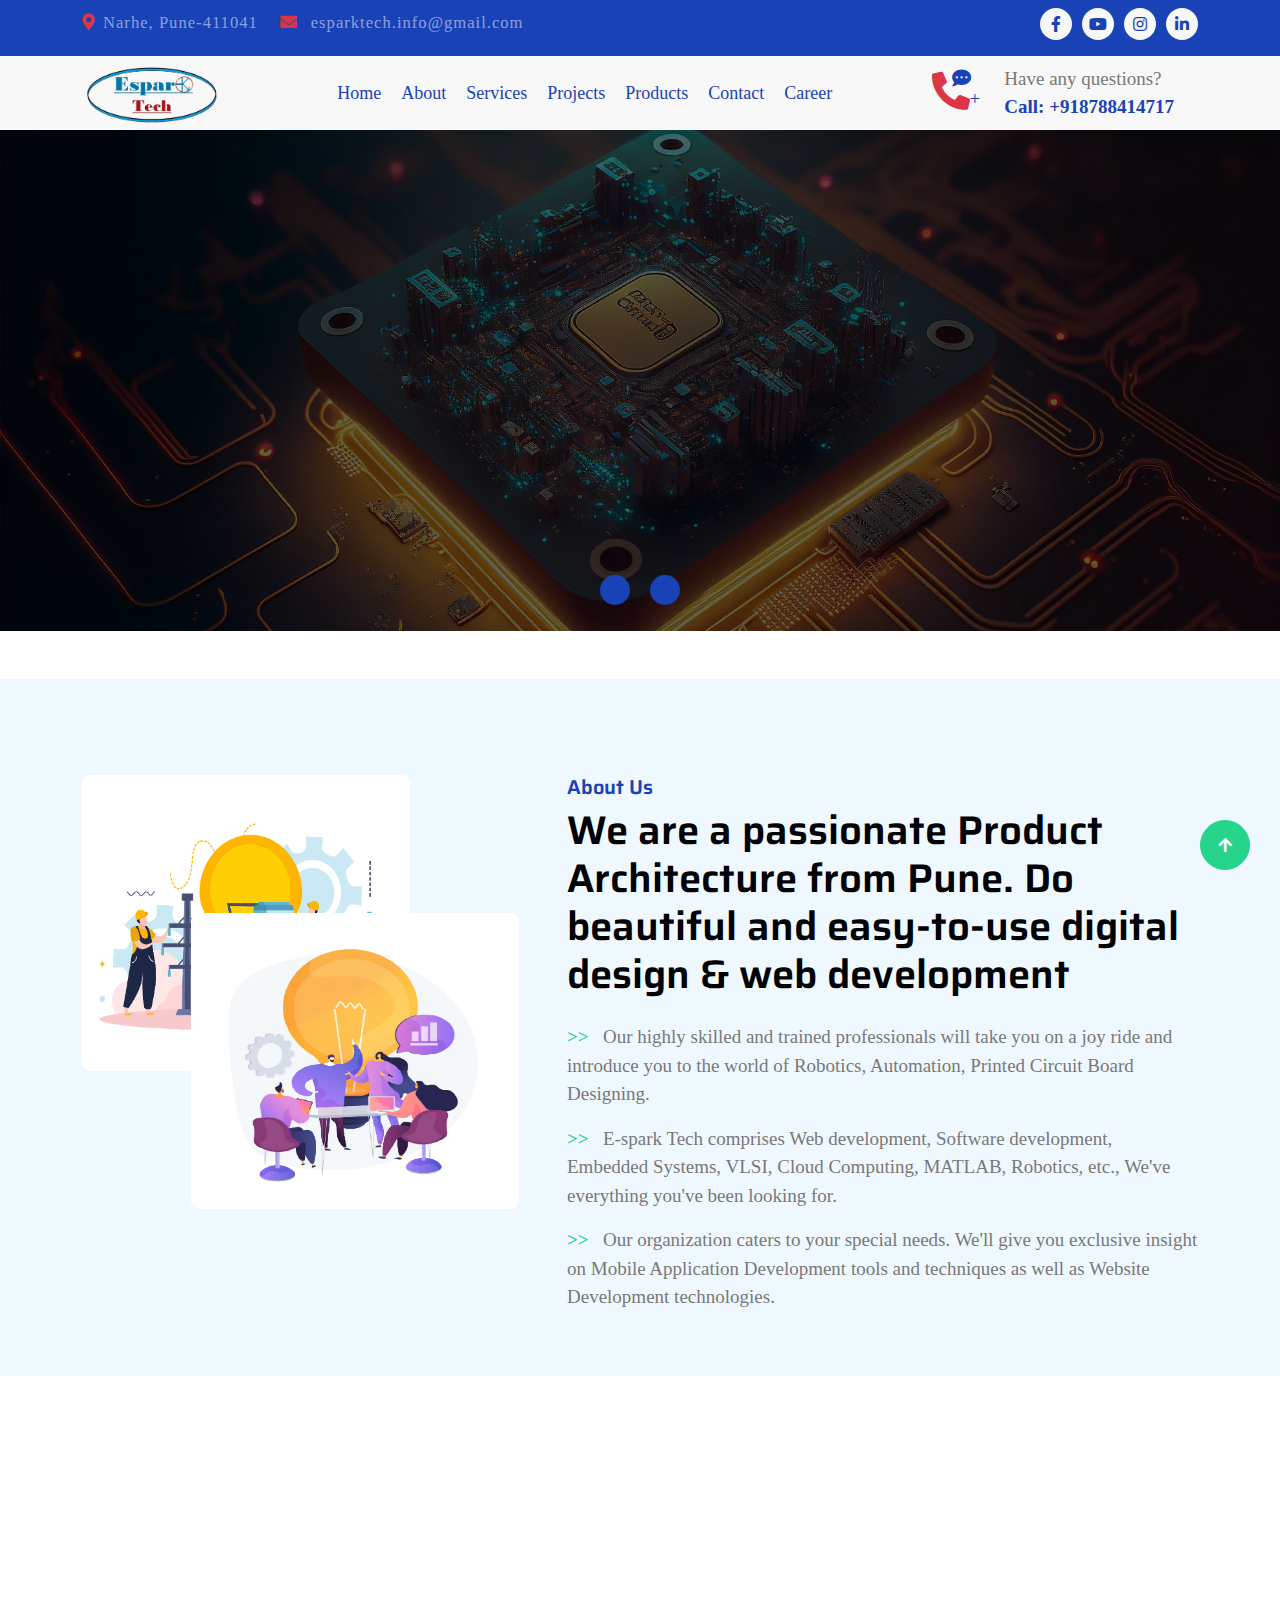
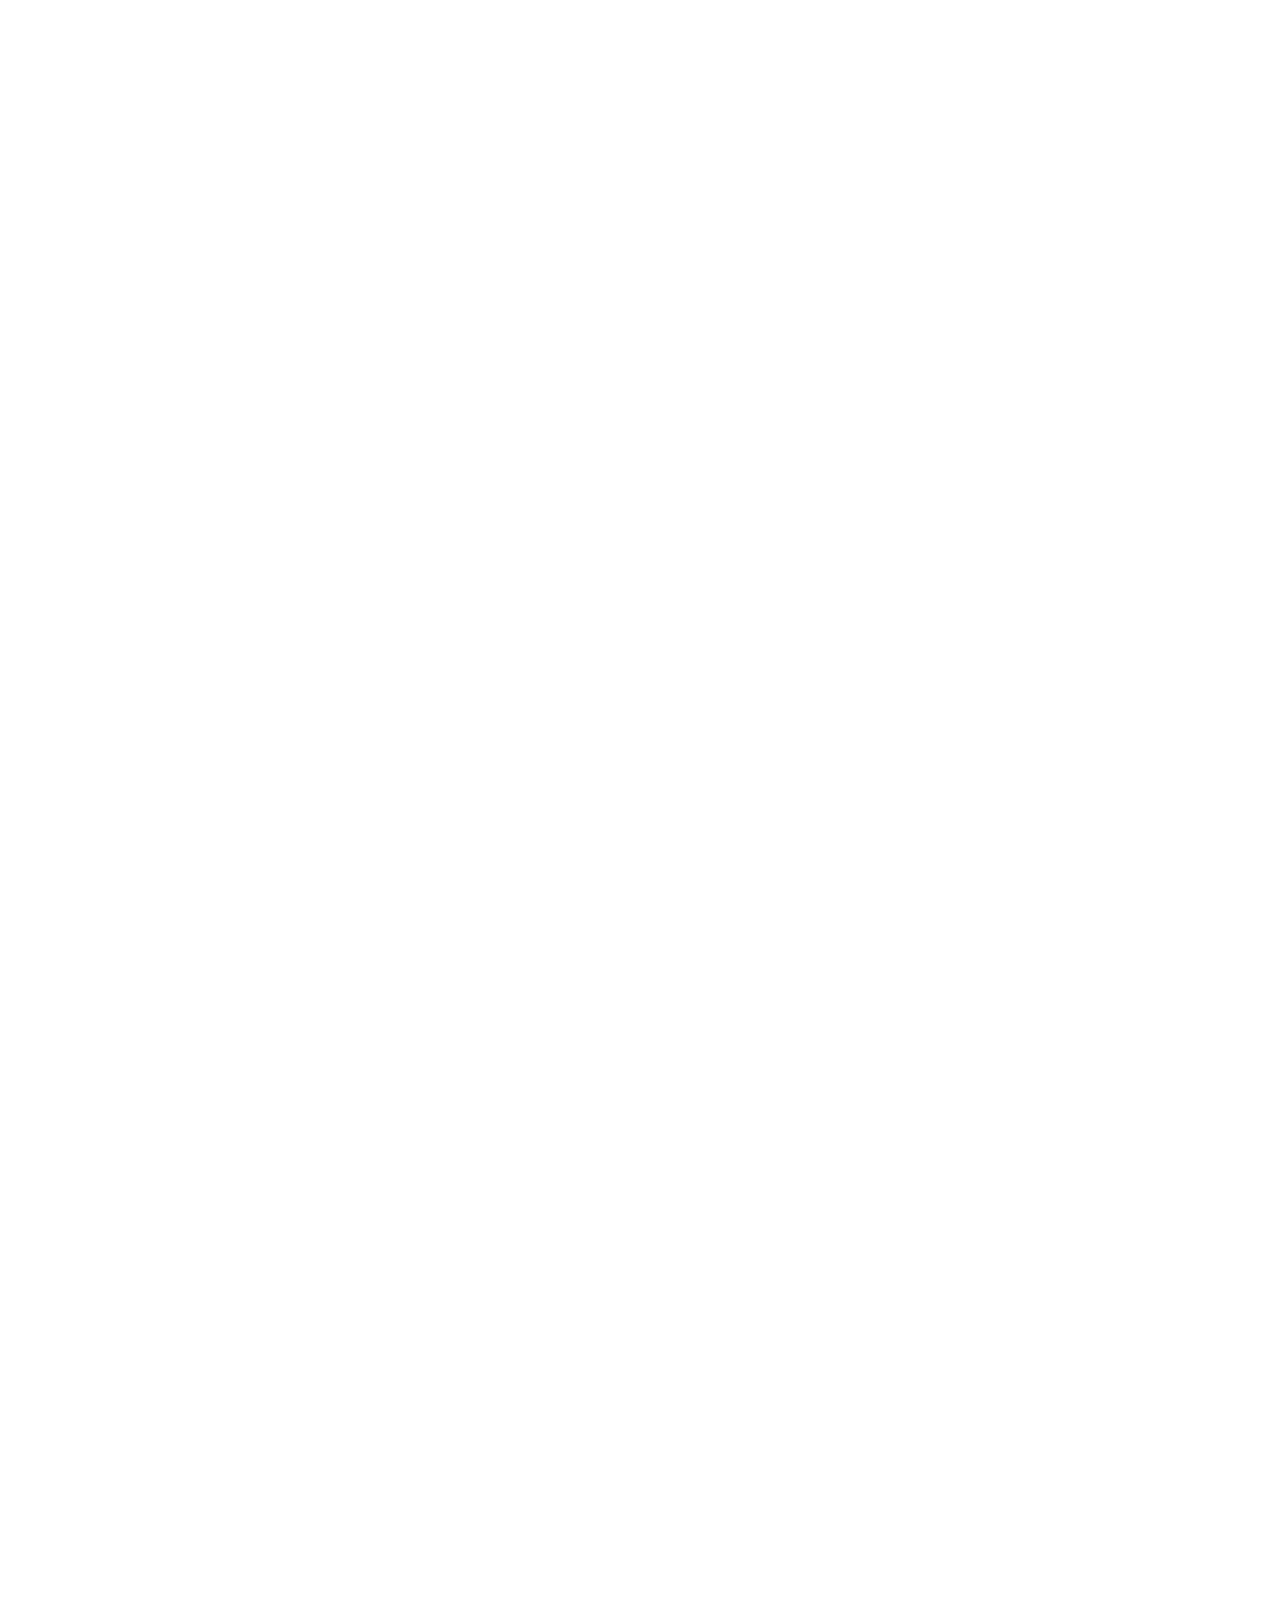
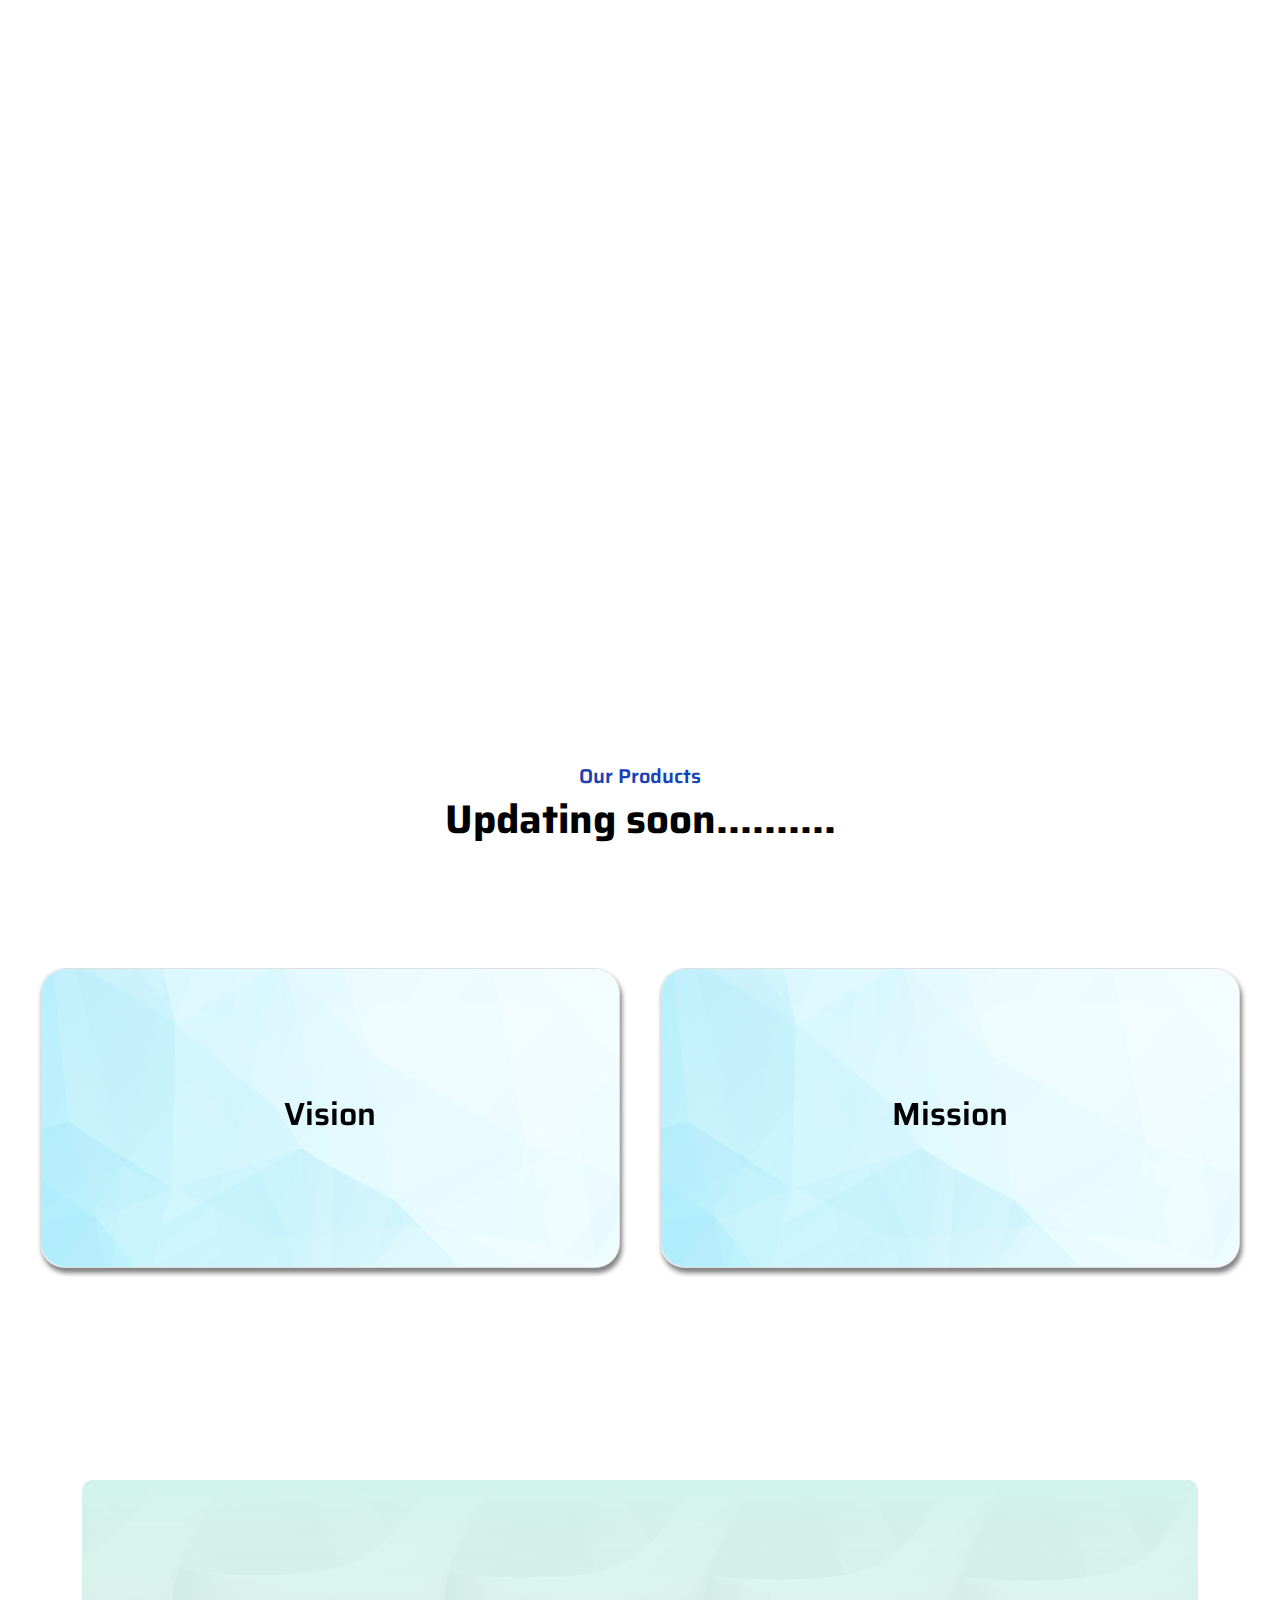
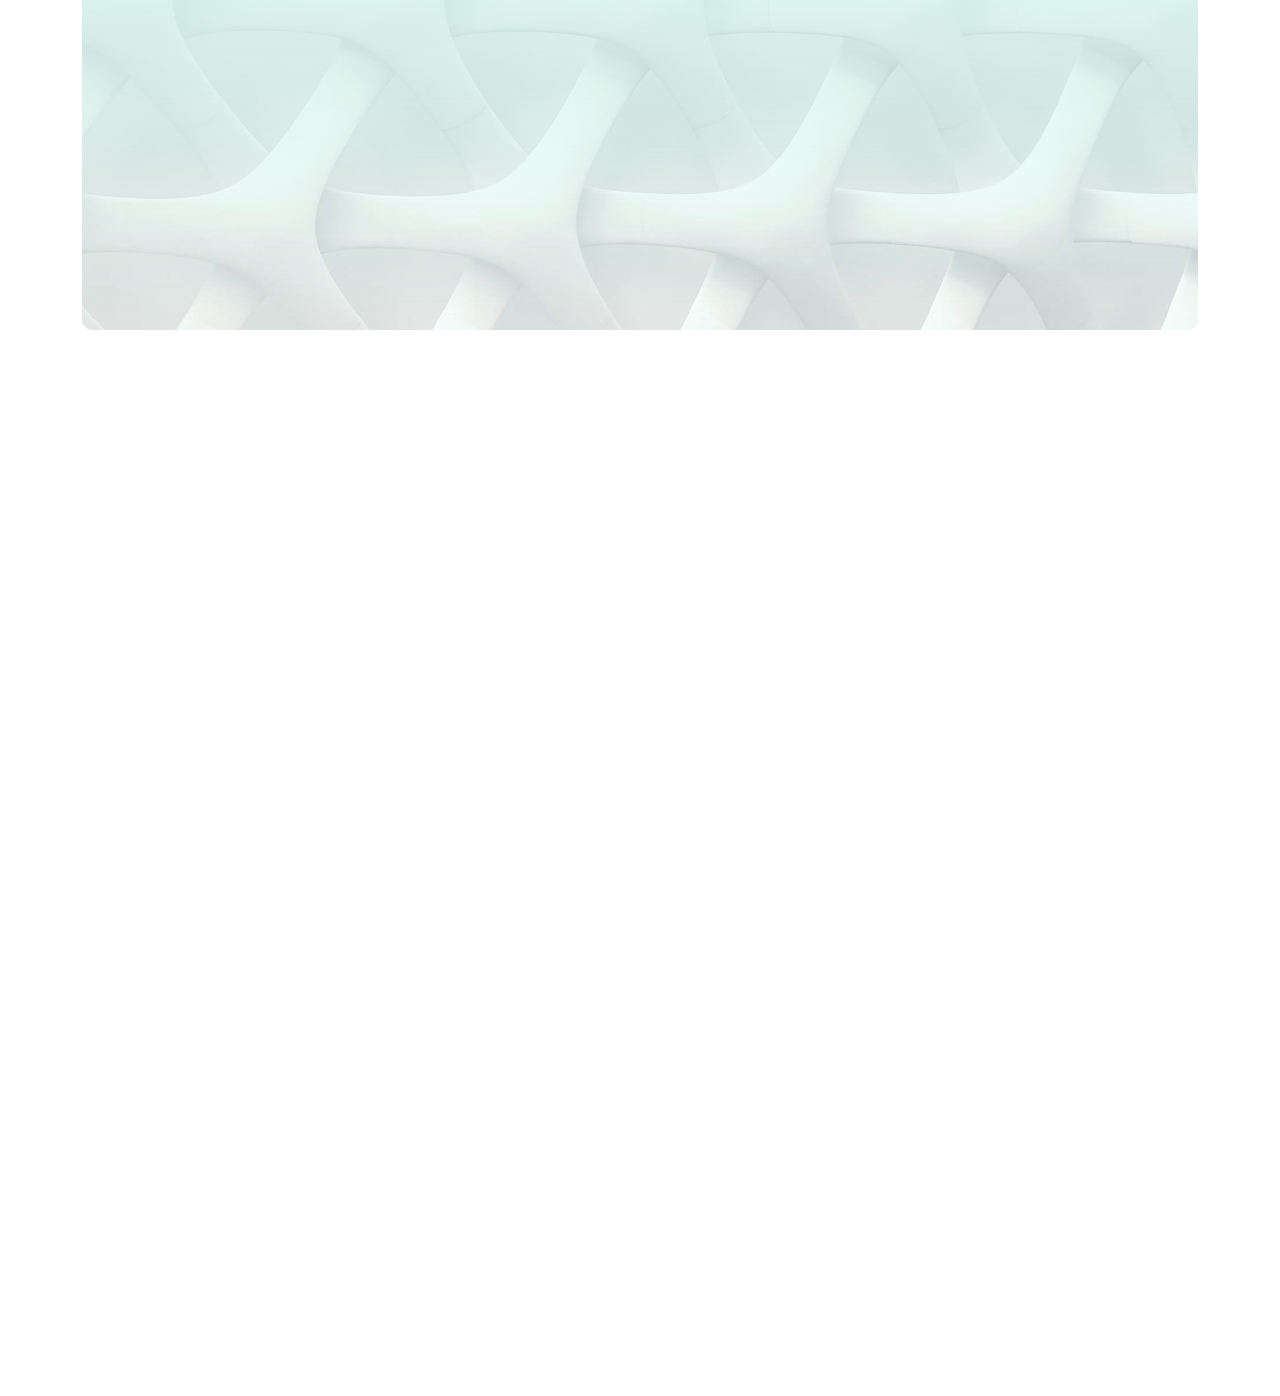
==== index.html @ 414ed702 "commit" ====
<!DOCTYPE html>
<html lang="en">
  <head>
    <meta charset="utf-8" />
    <title>EsparTech</title>
    <meta content="width=device-width, initial-scale=1.0" name="viewport" />
    <meta content="" name="keywords" />
    <meta content="" name="description" />

    <!-- favicon icon -->
    <link rel="icon" href="./img/logo_espar-tech.png" />
    <!-- Google Web Fonts -->
    <link rel="preconnect" href="https://fonts.googleapis.com" />
    <link rel="preconnect" href="https://fonts.gstatic.com" crossorigin />
    <link
      href="https://fonts.googleapis.com/css2?family=Inter:wght@400;500;600&family=Saira:wght@500;600;700&display=swap"
      rel="stylesheet"
    />

    <!-- Icon Font Stylesheet -->
    <link
      href="https://cdnjs.cloudflare.com/ajax/libs/font-awesome/5.10.0/css/all.min.css"
      rel="stylesheet"
    />
    <link
      href="https://cdn.jsdelivr.net/npm/bootstrap-icons@1.4.1/font/bootstrap-icons.css"
      rel="stylesheet"
    />

    <!-- Libraries Stylesheet -->
    <link href="lib/animate/animate.min.css" rel="stylesheet" />
    <link href="lib/owlcarousel/assets/owl.carousel.min.css" rel="stylesheet" />

    <!-- Customized Bootstrap Stylesheet -->
    <link href="css/bootstrap.min.css" rel="stylesheet" />

    <!-- Template Stylesheet -->
    <link href="css/style.css" rel="stylesheet" />
  </head>

  <body>
    <!-- Spinner Start -->
    <div
      id="spinner"
      class="show position-fixed translate-middle w-100 vh-100 top-50 start-50 d-flex align-items-center justify-content-center"
    >
      <div class="spinner-grow text-primary" role="status"></div>
    </div>
    <!-- Spinner End -->

    <!-- Topbar Start -->    

    <div class="container-fluid bg-primary py-2 d-none d-md-flex">
      <div class="container">
        <div class="d-flex justify-content-between topbar mb-2">
          <div class="top-info">
            <small class="me-3 text-white-50"
              ><a href="#"
                ><i class="fas fa-map-marker-alt me-2 text-danger"></i></a
              >Narhe, Pune-411041</small
            >
            <small class="me-3 text-white-50"
              ><a href="#"
                ><i class="fas fa-envelope me-2 text-danger"></i
              ></a>
              esparktech.info@gmail.com</small
            >
          </div>
          <!-- <div id="note" class="text-secondary d-none d-xl-flex"><small>Note : We help you to Grow your
                        Business</small></div> -->
          <div class="top-link">
            <a
              href=" https://www.facebook.com/esparktech"
              class="bg-light nav-fill btn btn-sm-square rounded-circle"
              ><i class="fab fa-facebook-f text-primary"></i
            ></a>
            <a
              href="https://www.youtube.com/@esparktech514"
              class="bg-light nav-fill btn btn-sm-square rounded-circle"
              ><i class="fab fa-youtube text-primary"></i
            ></a>
            <a
              href="https://www.instagram.com/espark_tech?igsh=eHBhc2lwZjRlMXEz"
              class="bg-light nav-fill btn btn-sm-square rounded-circle"
              ><i class="fab fa-instagram text-primary"></i
            ></a>
            <a
              href=""
              class="bg-light nav-fill btn btn-sm-square rounded-circle me-0"
              ><i class="fab fa-linkedin-in text-primary"></i
            ></a>
          </div>
        </div>
      </div>
    </div>
    <!-- Topbar End -->

<!-- Navbar start -->

    <div class="container-fluid 
    bg-light
    sticky-top p-0">
      <div class="container">
        <nav class="navbar navbar-dark navbar-expand-lg py-0">
          <a href="index.html" class="navbar-brand">
            <img src="./img/logo_espar_tech.png" />
          </a>
          <button
            type="button"
            class="navbar-toggler me-0 bg-info"
            data-bs-toggle="collapse"
            data-bs-target="#navbarCollapse"
          >
            <span class="navbar-toggler-icon"></span>
          </button>
          <div
            class="collapse navbar-collapse bg-transparent"
            id="navbarCollapse"
          >
            <div class="navbar-nav ms-auto mx-xl-auto p-0">
              <a
                href="#carouselId"
                class="nav-item nav-link  text-primary"
                >Home</a
              >
              <a href="#about" class="nav-item  nav-link text-primary">About</a>
              <a href="#services" class="nav-item nav-link text-primary">Services</a>
              <a href="#projects" class="nav-item nav-link text-primary">Projects</a>
              <a href="#product" class="nav-item nav-link text-primary">Products</a>
              <a href="#contact" class="nav-item nav-link text-primary">Contact</a>
              <a href="./career.html" class="nav-item nav-link text-primary">Career</a>
            </div>
          </div>
          <div class="d-none d-xl-flex flex-shirink-0">
            <div
              id="phone-tada"
              class="d-flex align-items-center justify-content-center me-4"
            >
              <a href="" class="position-relative animated tada infinite">
                <i class="fa fa-phone-alt text-danger fa-2x"></i>+
                <div class="position-absolute" style="top: -7px; left: 20px">
                  <span><i class="fa fa-comment-dots text-primary"></i></span>
                </div>
              </a>
            </div>
            <div class="d-flex flex-column pe-4">
              <span class="text-white-100 ">Have any questions?</span>
              <span class="text-primary fw-bold">Call: +918788414717</span>
            </div>
          </div>
        </nav>
      </div>
    </div>

    <!-- Navbar End -->


    <!-- Carousel Start -->
    <div class="container-fluid px-0 ">
      <div id="carouselId" class="carousel slide" data-bs-ride="carousel">
              <ol class="carousel-indicators">
                  <li data-bs-target="#carouselId" data-bs-slide-to="0" class="active" aria-current="true"
                      aria-label="First slide"></li>
                  <li data-bs-target="#carouselId" data-bs-slide-to="1" aria-label="Second slide"></li>
              </ol>
              <div class="carousel-inner" role="listbox">
                  <div class="carousel-item active">
                    
                      <img src="img/carosal1.jpg" class="img-fluid" alt="First slide">
                      <div class="carousel-caption">
                          <div class="container carousel-content">
                          </div>
                      </div>
                  </div>
                  <div class="carousel-item">
                      <img src="img/carosal2.jpg" class="img-fluid" alt="Second slide">
                      <div class="carousel-caption">
                          
                </div>
              </div>
            </div>
          </div>
          
        </div>
      </div>
      <!-- Carousel End -->

    

    <!-- About Start -->
    <div id="about" class="container-fluid py-5 my-5" >
      <div class="container pt-5">
        <div class="row g-5">
          <div
            class="col-lg-5 col-md-6 col-sm-12 wow fadeIn"
            data-wow-delay=".3s"
          >
            <div class="h-100 position-relative">
              <img
                src="img/about1.jpg"
                class="img-fluid w-75 rounded"
                alt=""
                style="margin-bottom: 25%"
              />
              <div class="position-absolute w-75" style="top: 25%; left: 25%">
                <img
                  src="img/about2.jpg"
                  class="img-fluid w-100 rounded"
                  alt=""
                />
              </div>
            </div>
          </div>
          <div
            class="col-lg-7 col-md-6 col-sm-12 wow fadeIn"
            data-wow-delay=".5s"
          >
            <h5 class="text-primary">About Us</h5>

            <h1 class="mb-4">
              We are a passionate Product Architecture from Pune. Do beautiful
              and easy-to-use digital design & web development
            </h1>

            <p>
              <span class="fw-bold text-secondary">>></span> &nbsp; Our highly
              skilled and trained professionals will take you on a joy ride and
              introduce you to the world of Robotics, Automation, Printed Circuit
              Board Designing.
            </p>

            <p>
              <span class="fw-bold text-secondary">>></span> &nbsp; E-spark Tech
              comprises Web development, Software development, Embedded Systems, VLSI,
              Cloud Computing, MATLAB, Robotics, etc., We've everything you've
              been looking for.
            </p>

            <p>
              <span class="fw-bold text-secondary">>></span> &nbsp; Our
              organization caters to your special needs. We'll give you
              exclusive insight on Mobile Application Development tools and
              techniques as well as Website Development technologies.
            </p>

            <!-- <p>
              <span class="fw-bold text-secondary">>></span> &nbsp; It is our
              objective to reach out to every potential candidate and teach them
              about a whole different world that is full of interest and
              enthusiasm.
            </p> -->
          </div>
        </div>
      </div>
    </div>
    <!-- About End -->

    <!-- Services Start -->
    <div class="container-fluid services py-5 mb-5" id="services">
      <div class="container">
        <div
          class="text-center mx-auto pb-5 wow fadeIn"
          data-wow-delay=".3s"
          style="max-width: 600px"
        >
          <h5 class="text-primary">Our Services</h5>
          <h1>Services Built Specifically For Your Business</h1>
        </div>
        <div class="row g-5 services-inner">
          <div class="col-md-6 col-lg-4 wow fadeIn" data-wow-delay=".3s">
            <div class="services-item bg-light">
              <div class="p-4 text-center services-content">
                <div class="services-content-icon">
                  <i class="fas fa-cogs fa-5x mb-4 text-primary"></i>
                  <h4 class="mb-3">Firmware Development</h4>
                  <p class="mb-4">
                    we specialize in the creation of efficient and dependable
                    firmware tailored for embedded hardware. Our expertise
                    encompasses the development of low-level drivers,
                    communication protocols, and real-time operating systems
                    (RTOS), ensuring optimal performance and reliability for
                    your embedded systems.
                  </p>
                  <a
                    href="https://api.whatsapp.com/send?phone=918788414717" target="_blank"
                    class="btn btn-secondary text-white px-5 py-3 rounded-pill"
                    >Know More</a
                  >
                </div>
              </div>
            </div>
          </div>
          <div class="col-md-6 col-lg-4 wow fadeIn" data-wow-delay=".5s">
            <div class="services-item bg-light">
              <div class="p-4 text-center services-content">
                <div class="services-content-icon">
                  <i class="fas fa-network-wired fa-5x mb-4 text-primary"></i>
                  <h4 class="mb-3">Sensor Integration</h4>
                  <p class="mb-4">
                    we specialize in the seamless integration of diverse sensors
                    and actuators into embedded systems. Our expertise enables
                    advanced functionalities, including precise data
                    acquisition, environmental monitoring, motion detection, and
                    efficient control mechanisms. Explore the possibilities of
                    enhanced embedded solutions with us.
                  </p>
                  <a
                    href="https://api.whatsapp.com/send?phone=918788414717" target="_blank"
                    class="btn btn-secondary text-white px-5 py-3 rounded-pill"
                    >Know More</a
                  >
                </div>
              </div>
            </div>
          </div>
          <div class="col-md-6 col-lg-4 wow fadeIn" data-wow-delay=".7s">
            <div class="services-item bg-light">
              <div class="p-4 text-center services-content">
                <div class="services-content-icon">
                  <i class="fas fa-microchip fa-5x mb-4 text-primary"></i>
                  <h4 class="mb-3">Hardware Design and PCB Layout</h4>
                  <p class="mb-4">
                    we offer comprehensive hardware design services that
                    encompass schematic capture and PCB layout. Our dedicated
                    team ensures optimal component placement, prioritizing
                    signal integrity and manufacturability. Trust us to bring
                    precision and efficiency to your hardware design needs.
                  </p>
                  <a
                    href="https://api.whatsapp.com/send?phone=918788414717" target="_blank"
                    class="btn btn-secondary text-white px-5 py-3 rounded-pill"
                    >Know More</a
                  >
                </div>
              </div>
            </div>
          </div>
          <div class="col-md-6 col-lg-4 wow fadeIn" data-wow-delay=".3s">
            <div class="services-item bg-light">
              <div class="p-4 text-center services-content">
                <div class="services-content-icon">
                  <i class="fas fa-code fa-5x mb-4 text-primary"></i>

                  <h4 class="mb-3">Software/Web Development</h4>
                  <p class="mb-4">
                    we specialize in crafting software applications and
                    interfaces designed to run seamlessly on embedded systems.
                    Our solutions empower user interaction, foster connectivity,
                    and streamline system management. Explore the possibilities
                    of enhanced functionality and user experience with our
                    tailored software development services.
                  </p>
                  <a
                    href="https://api.whatsapp.com/send?phone=918788414717" target="_blank"
                    class="btn btn-secondary text-white px-5 py-3 rounded-pill"
                    >Know More</a
                  >
                </div>
              </div>
            </div>
          </div>
          <div class="col-md-6 col-lg-4 wow fadeIn" data-wow-delay=".5s">
            <div class="services-item bg-light">
              <div class="p-4 text-center services-content">
                <div class="services-content-icon">
                  <i class="fas fa-sliders-h fa-5x mb-4 text-primary"></i>

                  <h4 class="mb-3">Microcontroller/Microprocessor Selection</h4>
                  <p class="mb-4">
                    we guide you in choosing the ideal microcontroller or
                    microprocessor for your embedded project. Our expertise
                    takes into account crucial factors such as performance and
                    power consumption, ensuring optimal hardware selection
                    tailored to your project's specific needs.
                  </p>
                  <a
                    href="https://api.whatsapp.com/send?phone=918788414717" target="_blank"
                    class="btn btn-secondary text-white px-5 py-3 rounded-pill"
                    >Know More</a
                  >
                </div>
              </div>
            </div>
          </div>
          <div class="col-md-6 col-lg-4 wow fadeIn" data-wow-delay=".7s">
            <div class="services-item bg-light">
              <div class="p-4 text-center services-content">
                <div class="services-content-icon">
                  <i class="fas fa-sitemap fa-5x mb-4 text-primary"></i>
                  <h4 class="mb-3">Embedded System Design</h4>
                  <p class="mb-4">
                    we specialize in crafting customized embedded systems to
                    meet your unique requirements, whether they're intended for
                    industrial automation, IoT devices, or various other
                    applications. Our dedicated team ensures precision in
                    designing solutions that align perfectly with your specific
                    needs.
                  </p>
                  <a
                    href="https://api.whatsapp.com/send?phone=918788414717" target="_blank"
                    class="btn btn-secondary text-white px-5 py-3 rounded-pill"
                    >Know More</a
                  >
                </div>
              </div>
            </div>
          </div>
        </div>
      </div>
    </div>
    <!-- Services End -->

    <!-- Project Start -->
    <div class="container-fluid project py-5 mb-5" id="projects">
      <div class="container">
        <div
          class="text-center mx-auto pb-5 wow fadeIn"
          data-wow-delay=".3s"
          style="max-width: 600px"
        >
          <h5 class="text-primary">Our Project</h5>
          <h1>Featured Projects</h1>
        </div>
        <div class="row g-5">
          <div class="col-md-6 col-lg-4 wow fadeIn" data-wow-delay=".3s">
            <div class="project-item">
              <div class="project-img">
                <img
                  src="img/Monitoring.jpg"
                  class="img-fluid w-100 rounded"
                  alt=""
                />
                <div class="project-content">
                  <a href="#" class="text-center">
                    <h4 class="text-secondary">Monitoring System</h4>
                    <p class="m-0 text-white">Efficient Monitoring Solutions</p>
                  </a>
                </div>
              </div>
            </div>
          </div>
          <div class="col-md-6 col-lg-4 wow fadeIn" data-wow-delay=".5s">
            <div class="project-item">
              <div class="project-img">
                <img
                  src="img/Industrial.jpg"
                  class="img-fluid w-100 rounded"
                  alt=""
                />
                <div class="project-content">
                  <a href="#" class="text-center">
                    <h4 class="text-secondary">Industrial</h4>
                    <p class="m-0 text-white">
                      Industrial IoT Monitoring Solution
                    </p>
                  </a>
                </div>
              </div>
            </div>
          </div>
          <div class="col-md-6 col-lg-4 wow fadeIn" data-wow-delay=".7s">
            <div class="project-item">
              <div class="project-img">
                <img
                  src="img/Automotive.jpg"
                  class="img-fluid w-100 rounded"
                  alt=""
                />
                <div class="project-content">
                  <a href="#" class="text-center">
                    <h4 class="text-secondary">Automotive</h4>
                    <p class="m-0 text-white">Advanced Automotive Solutions</p>
                  </a>
                </div>
              </div>
            </div>
          </div>
          <div class="col-md-6 col-lg-4 wow fadeIn" data-wow-delay=".3s">
            <div class="project-item">
              <div class="project-img">
                <img
                  src="img/Agri.jpg"
                  class="img-fluid w-100 rounded"
                  alt=""
                />
                <div class="project-content">
                  <a href="#" class="text-center">
                    <h4 class="text-secondary">Agriculture</h4>
                    <p class="m-0 text-white">
                      Agriculture with smart solution
                    </p>
                  </a>
                </div>
              </div>
            </div>
          </div>
          <div class="col-md-6 col-lg-4 wow fadeIn" data-wow-delay=".5s">
            <div class="project-item">
              <div class="project-img">
                <img
                  src="img/Integration.jpg"
                  class="img-fluid w-100 rounded"
                  alt=""
                />
                <div class="project-content">
                  <a href="#" class="text-center">
                    <h4 class="text-secondary">Integration</h4>
                    <p class="m-0 text-white">Unified Integration Solutions+</p>
                  </a>
                </div>
              </div>
            </div>
          </div>
        </div>
      </div>
    </div>
    <!-- Project End -->

    
   

    <!-- product page -->
    <div class="container-fluid product py-5 mb-5 text-center" id="product">
          <h5 class="text-primary ">Our Products</h5>
          <h1 class="fw-bolder"> Updating soon..........</h1>
        </div>
    <!-- product page -->


     
    <div class="container-1">
      <div class="card">
        <div class="card-inner">
          <div class="card-front">
            <h2>Vision</h2>
          </div>
          <div class="card-back">
            
            <p>Established in 2017, E-spark Tech came into the market with a
              singular and unified vision. Our main aim was to enrich young
              minds with the right knowledge and guide them in the right
              direction. E-Spak Tech is equally motivated towards serving
              clients with the finest aid in the industry.</p>
          </div>
        </div>
      </div>
      <div class="card">
        <div class="card-inner">
          <div class="card-front">
            <h2>Mission</h2>
          </div>
          <div class="card-back">
           
            <p>It is our sole mission to embark on the journey that comprises of
              the finest technological courses and spread them amongst our youth
              and serve our customers with top-notch service.</p>
          </div>
        </div>
      </div>
    </div>


    <!-- Contact Start -->
    <div class="container-fluid py-5 mb-5" id="contact">
      <div class="container">
        <div
          class="text-center mx-auto pb-5 wow fadeIn"
          data-wow-delay=".3s"
          style="max-width: 600px"
        >
          <h5 class="text-primary">Get In Touch</h5>
          <h1 class="mb-3">Contact for any query</h1>
        </div>
        <div class="contact-detail position-relative p-5">
          <div class="row g-5 mb-5 justify-content-center">
            <div class="col-xl-4 col-lg-6 wow fadeIn" data-wow-delay=".3s">
              <div class="d-flex bg-light p-3 rounded">
                <div
                  class="flex-shrink-0 btn-square bg-primary rounded-circle"
                  style="width: 64px; height: 64px"
                >
                  <i class="fas fa-map-marker-alt text-danger"></i>
                </div>
                <div class="ms-3">
                  <h4 class="text-secondary">Address</h4>
                  <a
                    href="https://goo.gl/maps/Zd4BCynmTb98ivUJ6"
                    target="_blank"
                    class="h6"
                    >4th floor, Espark Tech, B.K complex, opp. Navale Hospital
                    Road, Manaji Nagar, Narhe, Pune, Maharashtra 411041</a
                  >
                </div>
              </div>
            </div>
            <div class="col-xl-4 col-lg-6 wow fadeIn" data-wow-delay=".5s">
              <div class="d-flex bg-light p-3 rounded">
                <div
                  class="flex-shrink-0 btn-square bg-primary rounded-circle"
                  style="width: 64px; height: 64px"
                >
                  <i class="fa fa-phone text-danger"></i>
                </div>
                <div class="ms-3">
                  <h4 class="text-secondary">Call Us</h4>
                  <a class="h6" href="tel:+91 87884 14717" target="_blank"
                    >+918788414717</a
                  >
                </div>
              </div>
            </div>
            <div class="col-xl-4 col-lg-6 wow fadeIn" data-wow-delay=".7s">
              <div class="d-flex bg-light p-3 rounded">
                <div
                  class="flex-shrink-0 btn-square bg-primary rounded-circle"
                  style="width: 64px; height: 64px"
                >
                  <i class="fa fa-envelope text-danger"></i>
                </div>
                <div class="ms-3">
                  <h4 class="text-secondary">Email Us</h4>
                  <a class="h6" href="mailto:info@example.com" target="_blank"
                    >esparktech.info@gmail.com</a
                  >
                </div>
              </div>
            </div>
          </div>
          <div class="row g-5">
            <div class="col-lg-6 wow fadeIn" data-wow-delay=".3s">
              <div class="p-3 h-100 rounded contact-map">
               
                <iframe
                  class="rounded w-100 h-100"
                  src="https://www.google.com/maps/embed?pb=!1m18!1m12!1m3!1d3784.593324191376!2d73.82205047496134!3d18.45676488262447!2m3!1f0!2f0!3f0!3m2!1i1024!2i768!4f13.1!3m3!1m2!1s0x3bc2950b379b02c7%3A0xd8c94754b0e0e34b!2sEspark%20Tech!5e0!3m2!1sen!2sin!4v1708063054540!5m2!1sen!2sin"
                  width="600"
                  height="450"
                  style="border: 0"
                  allowfullscreen=""
                  loading="lazy"
                  referrerpolicy="no-referrer-when-downgrade"
                ></iframe>
              </div>
            </div>
            <div class="col-lg-6 wow fadeIn" data-wow-delay=".5s">
              <div class="p-4 rounded contact-form">
                <div class="mb-4">
                  <input
                    type="text"
                    class="form-control border-0 py-3"
                    placeholder="Your Name"
                  />
                </div>
                <div class="mb-4">
                  <input
                    type="email"
                    class="form-control border-0 py-3"
                    placeholder="Your Email"
                  />
                </div>
                <div class="mb-4">
                  <input
                    type="text"
                    class="form-control border-0 py-3"
                    placeholder="Project"
                  />
                </div>
                <div class="mb-4">
                  <textarea
                    class="w-100 form-control border-0 py-3"
                    rows="6"
                    cols="10"
                    placeholder="Message"
                  ></textarea>
                </div>
                <div class="text-start">
                  <button
                    class="btn bg-primary text-white py-3 px-5"
                    type="button"
                  >
                    Send Message
                  </button>
                </div>
              </div>
            </div>
          </div>
        </div>
      </div>
    </div>
    <!-- Contact End -->

    <!-- Footer Start -->
    <div class="container-fluid footer bg-dark wow fadeIn" data-wow-delay=".3s">
      <div class="container pt-5 pb-4">
        <div class="row g-5">
          <div class="col-lg-4 col-md-6">
            <a href="index.html">
              <img src="./img/logo_espar_tech.png" />
            </a>
            <p class="mt-4 text-light">
              E-spark Tech came into the market with a singular and unified
              vision. Our main aim was to enrich young minds with the right
              knowledge and guide them in the right direction. E-Spak Tech is
              equally motivated towards serving clients with the finest aid in
              the industry.
            </p>
            <div class="d-flex hightech-link">
              <a
                href="https://www.facebook.com/esparktech"
                class="btn-light nav-fill btn btn-square rounded-circle me-2"
                ><i class="fab fa-facebook-f text-primary"></i
              ></a>

              <a
                href="https://www.youtube.com/@esparktech514"
                class="btn-light nav-fill btn btn-square rounded-circle me-2"
                ><i class="fab fa-youtube text-primary"></i
              ></a>

              <a
                href="https://www.instagram.com/espark_tech?igsh=eHBhc2lwZjRlMXEz"
                class="btn-light nav-fill btn btn-square rounded-circle me-2"
                ><i class="fab fa-instagram text-primary"></i
              ></a>

              <a
                href=""
                class="btn-light nav-fill btn btn-square rounded-circle me-0"
                ><i class="fab fa-linkedin-in text-primary"></i
              ></a>
            </div>
          </div>
          <div class="col-lg-3 col-md-6">
            <a href="#" class="h3 text-info">Short Link</a>
            <div class="mt-4 d-flex flex-column short-link">
              <a href="#about" class="mb-2 text-white"
                ><i class="fas fa-angle-right text-danger me-2"></i>About
                us</a
              >
              <a href="#contact" class="mb-2 text-white"
                ><i class="fas fa-angle-right text-danger me-2"></i>Contact
                us</a
              >
              <a href="#services" class="mb-2 text-white"
                ><i class="fas fa-angle-right text-danger me-2"></i>Our
                Services</a
              >
              <a href="#projects" class="mb-2 text-white"
                ><i class="fas fa-angle-right text-danger me-2"></i>Our
                Projects</a
              >
              <a href="#product" class="mb-2 text-white"
                ><i class="fas fa-angle-right text-danger me-2"></i
                >Products</a
              >
              <a href="./career.html" class="mb-2 text-white"
            ><i class="fas fa-angle-right text-danger me-2"></i
            >Career</a>
            </div>
          </div>
          
          <div class="col-lg-4 col-md-6">
            <a href="#contact" class="h3 text-info">Contact Us</a>
            <div class="text-white mt-4 d-flex flex-column contact-link">
              <a href="#" class="pb-3 text-light border-bottom border-primary"
                ><i class="fas fa-map-marker-alt text-danger me-2"></i> 4th
                floor, Espark Tech, B.K complex, opp. Navale Hospital Road,
                Manaji Nagar, Narhe, Pune, Maharashtra 411041</a
              >
              <a href="#" class="py-3 text-light border-bottom border-primary"
                ><i class="fas fa-phone-alt text-danger me-2"></i
                >+918788414717</a
              >
              <a href="#" class="py-3 text-light border-bottom border-primary"
                ><i class="fas fa-envelope text-danger me-2"></i
                >esparktech.info@gmail.com</a
              >
            </div>
          </div>
        </div>
        <hr class="text-light mt-5 mb-4" />

        <div class="container">
          <div class="copyright">
            <div class="row">
              <div
                class="row footer-bottom d-flex justify-content-between align-items-center"
              >
                <p
                  class="col-lg-12 col-sm-12 footer-text m-0"
                  style="text-align: center"
                >
                  Copyright ©
                  <script>
                    document.write(new Date().getFullYear());
                  </script>
                  All rights reserved designed by
                  <a
                    href="https://technoartz.com/"
                    target="_blank"
                    class="text-warning"
                    >Technoartz IT Solution
                  </a>
                </p>
              </div>
            </div>
          </div>
        </div>
      </div>
    </div>
    <!-- Footer End -->

    <!-- Back to Top -->
    <a href="#" class="btn btn-secondary btn-square rounded-circle back-to-top"
      ><i class="fa fa-arrow-up text-white"></i
    ></a>

    <!-- JavaScript Libraries -->
    <script src="https://ajax.googleapis.com/ajax/libs/jquery/3.6.4/jquery.min.js"></script>
    <script src="https://cdn.jsdelivr.net/npm/bootstrap@5.0.0/dist/js/bootstrap.bundle.min.js"></script>
    <script src="lib/wow/wow.min.js"></script>
    <script src="lib/easing/easing.min.js"></script>
    <script src="lib/waypoints/waypoints.min.js"></script>
    <script src="lib/owlcarousel/owl.carousel.min.js"></script>

    <!-- Template Javascript -->
    <script src="js/main.js"></script>
  </body>
</html>
---- css/style.css ----
/*** Spinner Start ***/
body {
  font-family: "Times New Roman", Times, serif;
  font-size: 19px;
}

#spinner {
  opacity: 0;
  visibility: hidden;
  transition: opacity 0.8s ease-out, visibility 0s linear 0.5s;
  z-index: 99999;
}

#spinner.show {
  transition: opacity 0.8s ease-out, visibility 0s linear 0s;
  visibility: visible;
  opacity: 1;
}
/*** Spinner End ***/

/*** Button Start ***/
.btn {
  font-weight: 600;
  transition: 0.5s;
}

.btn-square {
  width: 38px;
  height: 38px;
}

.btn-sm-square {
  width: 32px;
  height: 32px;
}

.btn-md-square {
  width: 46px;
  height: 46px;
}

.btn-lg-square {
  width: 58px;
  height: 58px;
}

.btn-square,
.btn-sm-square,
.btn-md-square,
.btn-lg-square {
  padding: 0;
  display: flex;
  align-items: center;
  justify-content: center;
  font-weight: normal;
}

.back-to-top {
  position: fixed;
  width: 50px;
  height: 50px;
  right: 30px;
  bottom: 30px;
  z-index: 99;
}

/*** Button End ***/

/*** Topbar Start ***/

.topbar .top-info {
  letter-spacing: 1px;
}

.topbar .top-link {
  display: flex;
  align-items: center;
  justify-content: center;
}

.topbar .top-link a {
  margin-right: 10px;
}

#note {
  width: 500px;
  overflow: hidden;
}

#note small {
  position: relative;
  display: inline-block;
  animation: mymove 5s infinite;
  animation-timing-function: all;
}

@keyframes mymove {
  from {
    left: -100%;
  }
  to {
    left: 100%;
  }
}

/*** Topbar End ***/

/*** Navbar Start ***/

.navbar .navbar-nav {
  padding: 15px 0;
}
.navbar img {
  height: 64px;
}

.footer img {
  height: 68px;
}

.navbar .navbar-nav .nav-link {
  padding: 10px;
  color: var(--bs-white);
  font-size: 18px;
  outline: none;
}

.navbar .navbar-nav .nav-link:hover,
.navbar .navbar-nav .nav-link.active {
  color: var(--bs-primary) !important;
}

.navbar .dropdown-toggle::after {
  border: none;
  content: "\f107";
  font-family: "font awesome 5 free";
  font-weight: 900;
  vertical-align: middle;
  margin-left: 8px;
}

@media (min-width: 992px) {
  .navbar .nav-item .dropdown-menu {
    display: block;
    visibility: hidden;
    top: 100%;
    transform: rotateX(-75deg);
    transform-origin: 0% 0%;
    transition: 0.5s;
    opacity: 0;
  }
}

.navbar .nav-item:hover .dropdown-menu {
  transform: rotateX(0deg);
  visibility: visible;
  transition: 0.5s;
  opacity: 1;

}

/*** Navbar End ***/
/* about section */
#about{
  background-color: aliceblue;
  
}



/* about section  */


/*** Carousel Start ***/

.carousel-item {
  position: relative;
}

.carousel-item::after {
  content: "";
  width: 100%;
  height: 100%;
  position: absolute;
  top: 0;
  left: 0;
  background: rgba(0, 0, 0, 0.6);
}

.carousel-caption {
  height: 100%;
  display: flex;
  align-items: center;
  justify-content: center;
  z-index: 1;
}

.carousel-item p {
  max-width: 700px;
  margin: 0 auto 35px auto;
}

.carousel-control-prev {
  width: 90px;
  height: 60px;
  position: absolute;
  top: 50%;
  left: 0;
  background: var(--bs-primary);
  border-radius: 0 50px 50px 0;
  opacity: 1;
}

.carousel-control-prev:hover {
  background: var(--bs-secondary);
  transition: 0.8s;
}

.carousel-control-next {
  width: 90px;
  height: 60px;
  position: absolute;
  top: 50%;
  right: 0;
  background: var(--bs-primary);
  border-radius: 50px 0 0 50px;
  opacity: 1;
}

.carousel-control-next:hover {
  background: var(--bs-secondary);
  transition: 0.8s;
}

.carousel-caption .carousel-content a button.carousel-content-btn1 {
  background: var(--bs-secondary);
  color: var(--bs-dark);
  opacity: 1;
  border: 0;
  border-radius: 20px;
}

.carousel-caption .carousel-content a button.carousel-content-btn1:hover {
  background: var(--bs-primary);
  color: #ffffff;
  border: 0;
  opacity: 1;
  transition: 1s;
  border-radius: 20px;
}

.carousel-caption .carousel-content a button.carousel-content-btn2 {
  background: var(--bs-primary);
  color: var(--bs-white);
  opacity: 1;
  border: 0;
  border-radius: 20px;
}

.carousel-caption .carousel-content a button.carousel-content-btn2:hover {
  background: var(--bs-secondary);
  color: var(--bs-dark);
  border: 0;
  opacity: 1;
  transition: 1s;
  border-radius: 20px;
}

#carouselId .carousel-indicators li {
  width: 30px;
  height: 10px;
  background: var(--bs-primary);
  margin: 10px;
  border-radius: 30px;
  opacity: 1;
}

#carouselId .carousel-indicators li:hover {
  background: var(--bs-secondary);
  opacity: 1;
}

@media (max-width: 992px) {
  .carousel-item {
    min-height: 500px;
  }

  .carousel-item img {
    min-height: 500px;
    object-fit: cover;
  }

  .carousel-item h1 {
    font-size: 40px !important;
  }

  .carousel-item p {
    font-size: 16px !important;
  }
}

@media (max-width: 768px) {
  .carousel-item {
    min-height: 400px;
  }

  .carousel-item img {
    min-height: 400px;
    object-fit: cover;
  }

  .carousel-item h1 {
    font-size: 28px !important;
  }

  .carousel-item p {
    font-size: 14px !important;
  }
}

.page-header {
  background: linear-gradient(rgba(0, 0, 0, 0.6), rgba(0, 0, 0, 0.6)),
    url(../img/carousel-1.jpg) center center no-repeat;
  background-size: cover;
}

.page-header .breadcrumb-item + .breadcrumb-item::before {
  color: var(--bs-white);
}

.page-header .breadcrumb-item,
.page-header .breadcrumb-item a {
  font-size: 18px;
  color: var(--bs-white);
}

/*** Carousel End ***/

@media (max-width: 768px) {
  .clients img {
    max-width: 40%;
  }
}

/*** Services Start ***/

.services .services-item {
  box-shadow: 0 0 60px rgba(0, 0, 0, 0.2);
  width: 100%;
  height: 100%;
  border-radius: 10px;
  padding: 10px 0;
  position: relative;
}

.services-content::after {
  position: absolute;
  content: "";
  width: 100%;
  height: 0;
  top: 0;
  left: 0;
  border-radius: 10px 10px 0 0;
  background: rgba(3, 43, 243, 0.8);
  transition: 0.5s;
}

.services-content::after {
  top: 0;
  bottom: auto;
  border-radius: 10px 10px 10px 10px;
}

.services-item:hover .services-content::after {
  height: 100%;
  opacity: 1;
  transition: 0.5s;
}

.services-item:hover .services-content-icon {
  position: relative;
  z-index: 2;
}

.services-item .services-content-icon i,
.services-item .services-content-icon p {
  transition: 0.5s;
}

.services-item:hover .services-content-icon i {


    color: var(--bs-secondary) !important;

  color: var(--bs-danger) !important;


  color: var(--bs-danger) !important;



    color: var(--bs-secondary) !important;

  color: var(--bs-danger) !important;

    color: var(--bs-secondary) !important;
  color: var(--bs-danger) !important;
  color: var(--bs-danger) !important;
}

.services-item:hover .services-content-icon p {
  color: var(--bs-white);
}

/*** Services End ***/

/*** Project Start ***/

.project-img {
  position: relative;
  padding: 7px;
}

.project-img::before {
  content: "";
  position: absolute;
  width: 150px;
  height: 150px;
  top: 0;
  left: 0;
  background: var(--bs-secondary);
  border-radius: 10px;
  opacity: 1;
  z-index: -1;
  transition: 0.5s;
}

.project-img::after {
  content: "";
  width: 150px;
  height: 150px;
  position: absolute;
  right: 0;
  bottom: 0;
  background: var(--bs-primary);
  border-radius: 10px;
  opacity: 1;
  z-index: -1;
  transition: 0.5s;
}

.project-content {
  position: absolute;
  width: 100%;
  height: 100%;
  top: 0;
  left: 0;
  display: flex;
  align-items: center;
  justify-content: center;
  opacity: 1;
}

.project-content a {
  display: inline-block;
  padding: 20px 25px;
  background: var(--bs-primary);
  border-radius: 10px;
}

.project-item:hover .project-content {
  /* opacity: 0; */
  transition: 0.5s;
  /* text-shadow: 2px 3px 5px yellow; */
  text-shadow: 0px 4px 4px black;
}

.project-item:hover .project-img::before,
.project-item:hover .project-img::after {
  opacity: 0;
}

/*** Project End ***/

/* Vision Mission Start */

.container-1 {
  display: flex;
  justify-content: center;
  align-items: center;
}

.card {
  width: 580px;
  height: 300px;
  perspective: 1000px;
  margin: 20px;
  border-radius: 25px;
  box-shadow: 2px 5px 5px gray;
}

.card-inner {
  width: 100%;
  height: 100%;
  transition: transform 2s;
  transform-style: preserve-3d;
  color: rgb(20, 19, 19);
}

.card:hover .card-inner {
  transform: rotateY(180deg);
}

.card-front,
.card-back {
  width: 100%;
  height: 100%;
  position: absolute;
  backface-visibility: hidden;
  display: flex;
  justify-content: center;
  align-items: center;
  padding: 20px;
  box-sizing: border-box;
  border-radius: 25px;
}

.card-front {
  background-color: #3498db;
  background-image: url(../img/back\ vision.jpg);
}

.card-back {
  background-color: #2ecc71;
  transform: rotateY(180deg);
  background-image: url(../img/vision\ back.jpg);
}

@media (max-width: 768px) {
  .container-1 {
    flex-direction: column;
    align-items: center;
  }
  .card {
    margin-bottom: 20px;
    width: 400px;
  }
}

/* vision mission block end */

/*** Contact Start ***/
.contact-detail::before {
  position: absolute;
  content: "";
  height: 50%;
  width: 100%;
  top: 0;
  left: 0;
  background: linear-gradient(rgb(210, 243, 235, 1), rgba(230, 250, 245, 0.3)),
    url(../img/background.jpg) center center no-repeat;
  background-size: cover;
  border-radius: 10px;
  z-index: -1;
}

.contact-map {
  background: #a7c0ca;
}

.contact-form {
  background: #a7c0ca;
}

/*** Contact End ***/




 





.b1{
  background-image: url(../img/career\ background.jpg);
}


/* .b1{
  background-image: url(../img/career\ background.jpg);
} */


/* .b1{
  background-image: url(../img/career\ background.jpg);
} */










/* career part */
/* .grid {
  display: grid;
  grid-template-columns: repeat(auto-fill, minmax(400px, 1fr));
  grid-gap: 20px;
  align-items: stretch;
  margin-bottom: 30px;
} */

.b1{
  background-image: url(../img/career\ background.jpg);
  background-size: cover;
}

.grid > article {
  border: 1px solid #ccc;


  box-shadow: 2px 2px 10px 0px rgba(0, 0, 0, 0.3);

  box-shadow: 2px 2px 6px 0px rgba(0, 0, 0, 0.3);



  box-shadow: 2px 2px 10px 0px rgba(0, 0, 0, 0.3);


  box-shadow: 2px 2px 10px 0px rgba(0, 0, 0, 0.3);

  box-shadow: 2px 2px 6px 0px rgba(0, 0, 0, 0.3);

  box-shadow: 2px 2px 10px 0px rgba(0, 0, 0, 0.3);
  box-shadow: 2px 2px 10px 0px rgba(0, 0, 0, 0.3);
  box-shadow: 2px 2px 6px 0px rgba(0, 0, 0, 0.3);

}

.grid > article img {
  max-width: 50%;
  min-height: auto;
  margin-left: 25%;
  margin-top: 30px;
 
}

.grid .text {
  padding: 20px;
}

@media screen  and  (max-width:768px){
  .container{
    min-width: 75%;
  }
  
}

.brochure {
  display: block;
  background-color: #007bff;
  color: #fff;
  text-decoration: none;
  padding: 10px;
  border-radius: 5px;
  text-align: center;
  margin-bottom: 20px;
  cursor: pointer;
}

.brochure:hover {
  background-color: #0056b3;
}

#enquiryForm {
  background-color: #f8f9fa;
  padding: 20px;
  border-radius: 5px;
  box-shadow: 0 0 10px rgba(0, 0, 0, 0.1);
  display: none;
  width: 40%;
}

@media screen and (max-width:768px){
  #enquiryForm{
    width:60%;
  }
}

#enquiryForm h2 {
  color: #333;
  text-align: center;
}

#myForm {
  margin-top: 20px;
}

#myForm label {
  display: block;
  margin-bottom: 5px;
}

#myForm input {
  width: 100%;
  padding: 8px;
  margin-bottom: 10px;
}

#myForm button {
  background-color: #007bff;
  color: #fff;
  padding: 10px 15px;
  border: none;
  border-radius: 5px;
  cursor: pointer;
}

#myForm button:hover {
  background-color: #0056b3;
}
/* career part */




 



.brochure {
  display: block;
  background-color: #007bff;
  color: #fff;
  text-decoration: none;
  padding: 10px;
  border-radius: 5px;
  text-align: center;
  margin-bottom: 20px;
  cursor: pointer;
}

.brochure:hover {
  background-color: #0056b3;
}

#enquiryForm {
  background-color: #f8f9fa;
  padding: 20px;
  border-radius: 5px;
  box-shadow: 0 0 10px rgba(0, 0, 0, 0.1);
  display: none;
}

#enquiryForm h2 {
  color: #333;
  text-align: center;
}

#myForm {
  margin-top: 20px;
}

#myForm label {
  display: block;
  margin-bottom: 5px;
}

#myForm input {
  width: 100%;
  padding: 8px;
  margin-bottom: 10px;
}

#myForm button {
  background-color: #007bff;
  color: #fff;
  padding: 10px 15px;
  border: none;
  border-radius: 5px;
  cursor: pointer;
}

#myForm button:hover {
  background-color: #0056b3;
}
/* career part */



    /* min-width: 75%;

  }
  
} */

.brochure {
  display: block;
  background-color: #007bff;
  color: #fff;
  text-decoration: none;
  padding: 10px;
  border-radius: 5px;
  text-align: center;
  margin-bottom: 20px;
  cursor: pointer;
}

.brochure:hover {
  background-color: #0056b3;
}

#enquiryForm {
  background-color: #f8f9fa;
  padding: 20px;
  border-radius: 5px;
  box-shadow: 0 0 10px rgba(0, 0, 0, 0.1);
  display: none;
}

#enquiryForm h2 {
  color: #333;
  text-align: center;
}

#myForm {
  margin-top: 20px;
}

#myForm label {
  display: block;
  margin-bottom: 5px;
}

#myForm input {
  width: 100%;
  padding: 8px;
  margin-bottom: 10px;
}

#myForm button {
  background-color: #007bff;
  color: #fff;
  padding: 10px 15px;
  border: none;
  border-radius: 5px;
  cursor: pointer;
}

#myForm button:hover {
  background-color: #0056b3;
}
/* career part */





.footer .short-link a,
.footer .help-link a,
.footer .contact-link a {
  transition: 0.5s;
}

.footer .short-link a:hover,
.footer .help-link a:hover,
.footer .contact-link a:hover {
  letter-spacing: 1px;
}

.footer .hightech-link a:hover {
  background: var(--bs-secondary);
  border: 0;
}

/*** Footer End ***/


.card2{
  margin: 10px auto;
  box-shadow: 0px 2px 10px 0 rgba(0,0,0,0.2);
  border-radius: 6px;
  height: 100%;
  width: 80%;
  transition: 0.3s;
  align-items: center;
}
.card2:hover {
box-shadow: 1px 10px 16px 0 rgba(0,0,0,0.5);
}
.card-title{
  text-align: center;
  color: #666666;
  font-weight: bold;
}
.card-text{
      font-weight: 500;
color: #66686b;
}
.card-image{
  text-align: center;
  margin: 5vh 0;
}
.card-text{
  text-align: center;
}

.title-heading{
  font-size: 3em;
  text-align: center;
  margin-bottom: 1px;
  font-weight: bold;

}

.ITCard{
  box-shadow: 0 0 10px rgba(0, 0, 0, 0.1);
}

.ITCard:hover {
  box-shadow: 1px 10px 20px 0 rgba(0,0,0,0.5);
  }

.ETCCard{
  box-shadow: 0 0 10px rgba(0, 0, 0, 0.1);
}

.ETCCard:hover {
  box-shadow: 1px 10px 20px 0 rgba(0,0,0,0.5);
  }
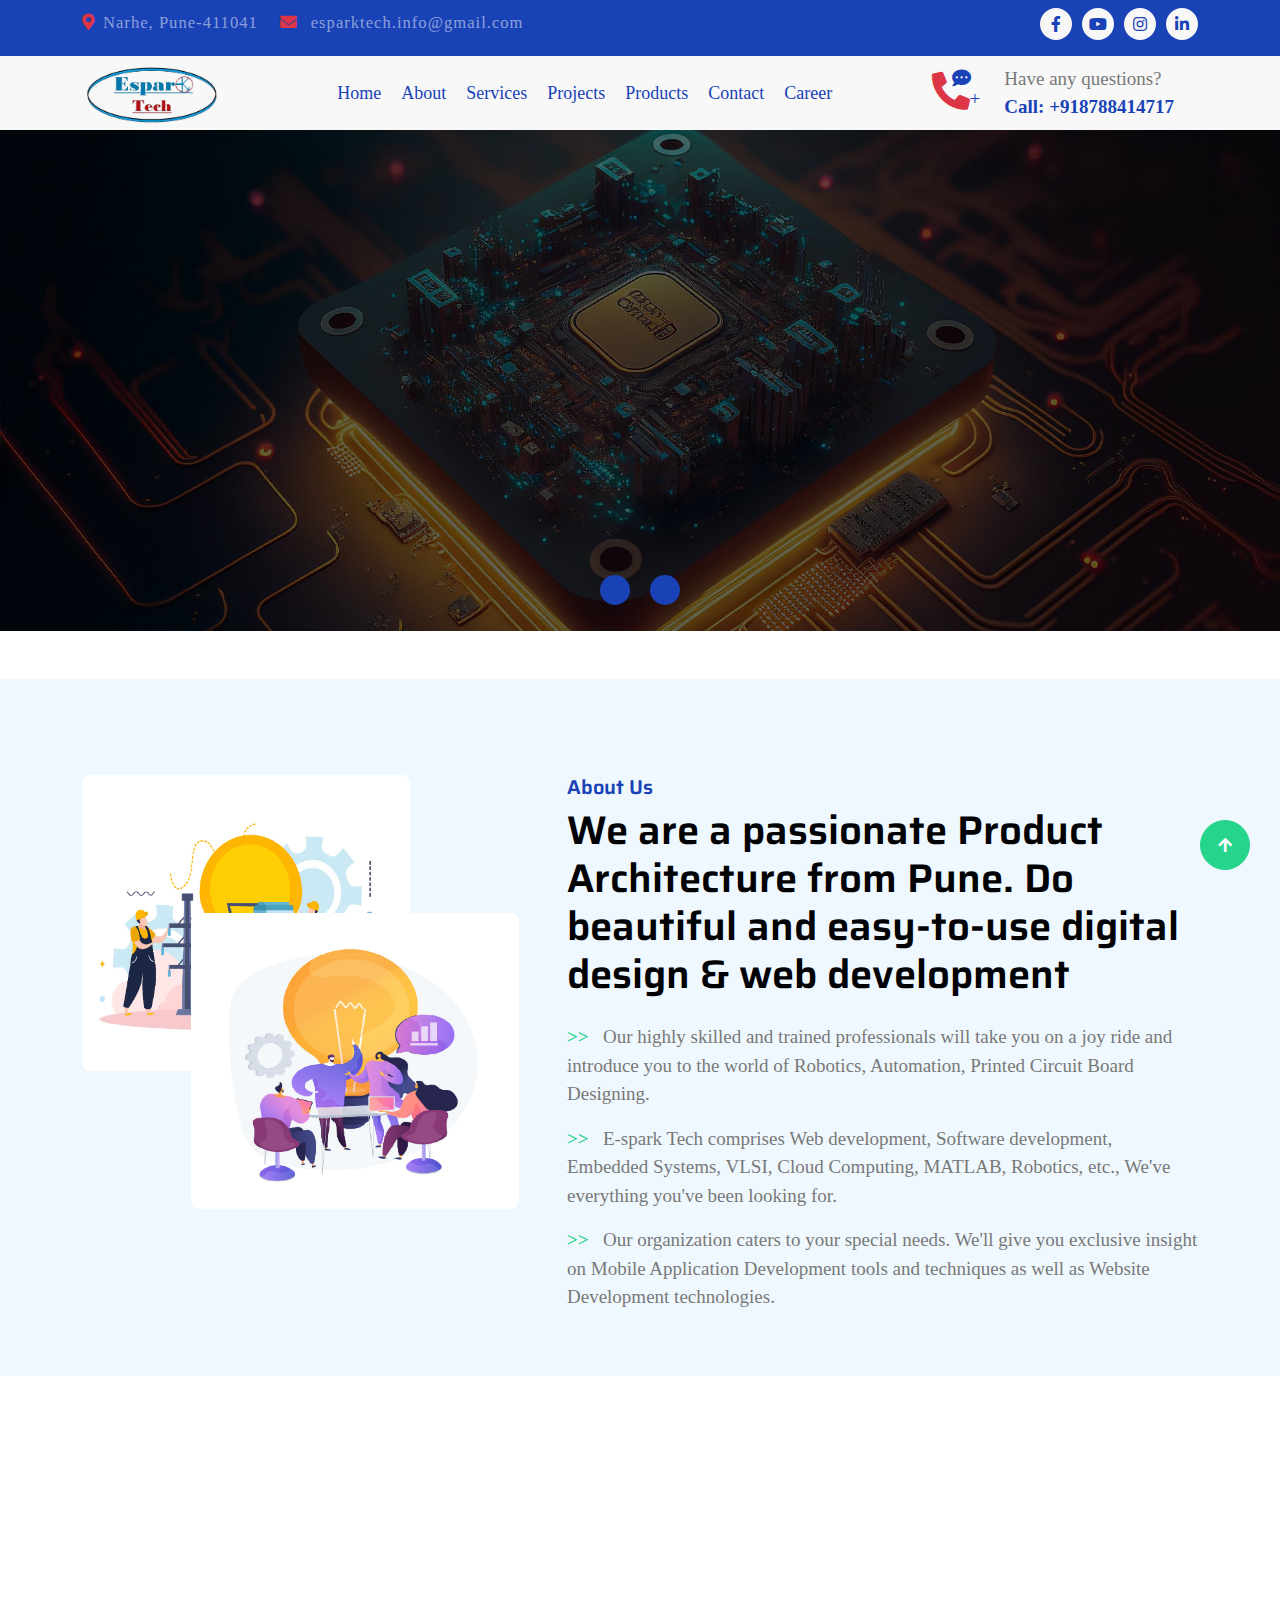
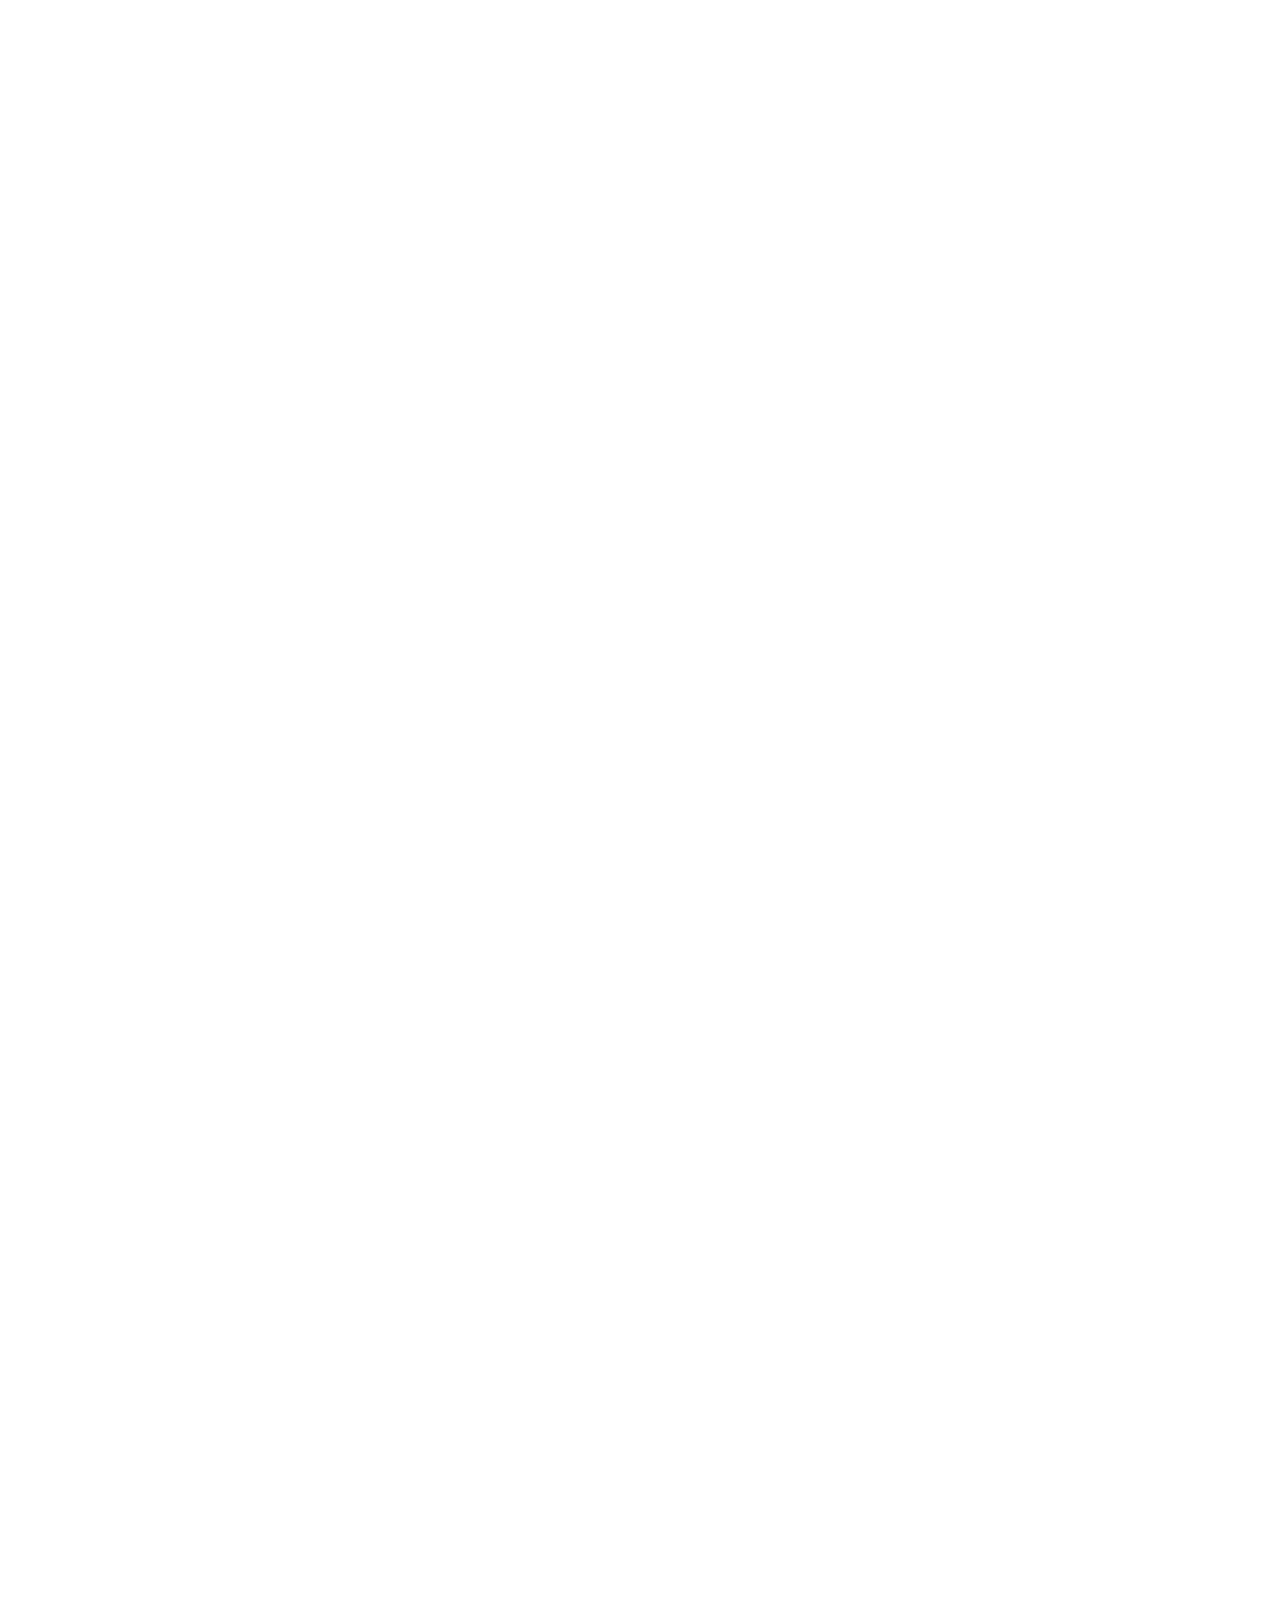
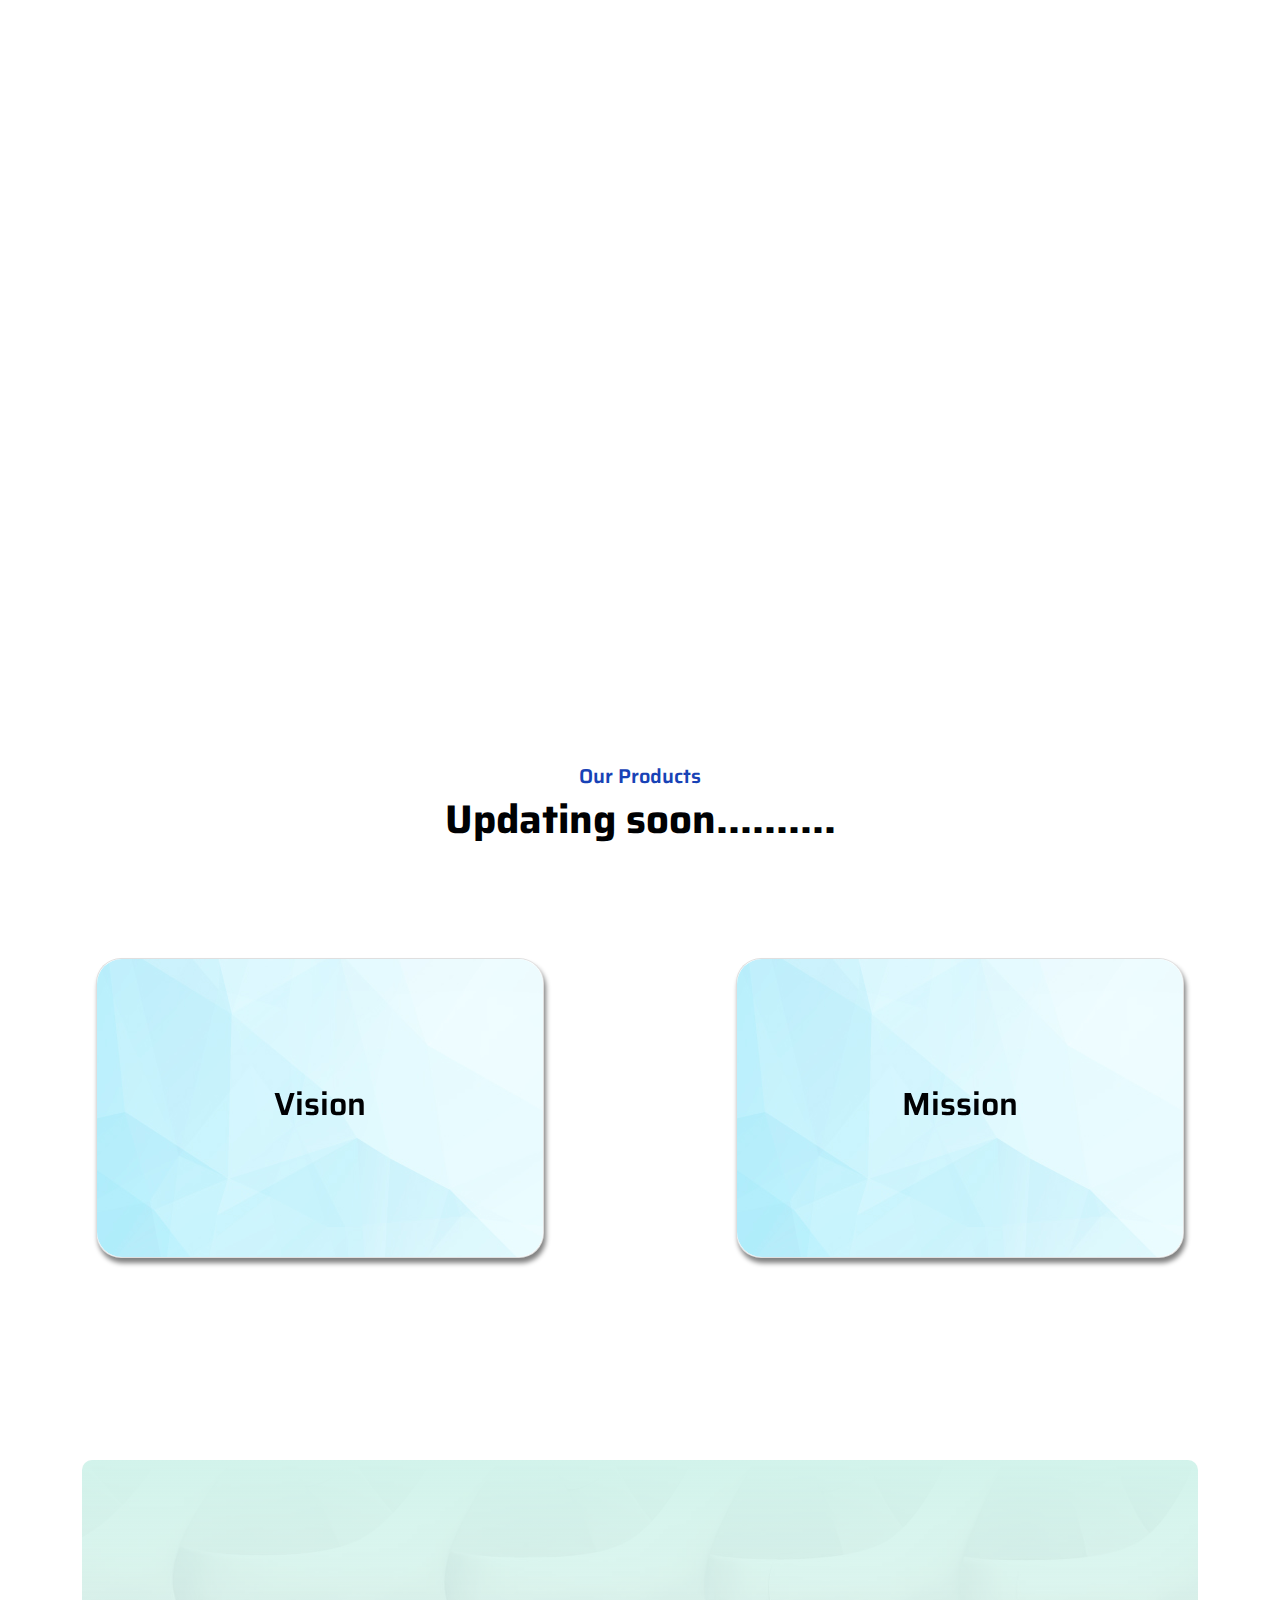
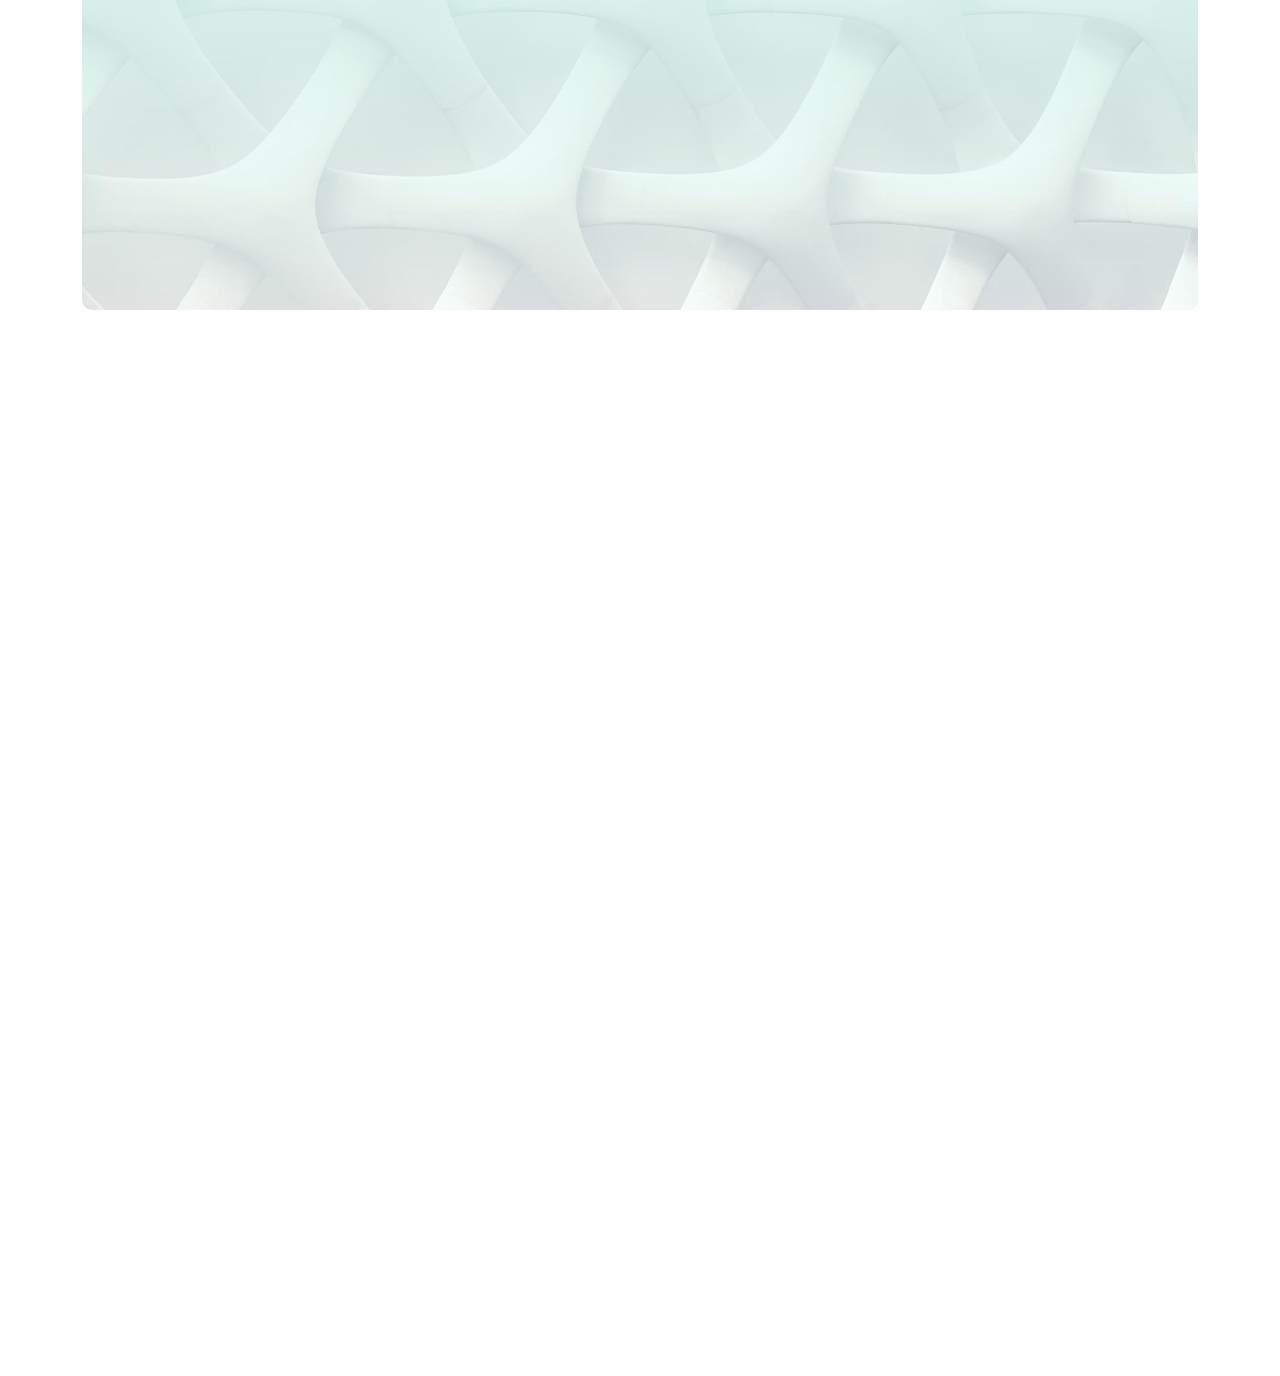
==== commit ab2947a0: "commit" ====
--- a/index.html
+++ b/index.html
@@ -1,6 +1,8 @@
 <!DOCTYPE html>
 <html lang="en">
   <head>
+
+    
     <meta charset="utf-8" />
     <title>EsparTech</title>
     <meta content="width=device-width, initial-scale=1.0" name="viewport" />
@@ -120,7 +122,7 @@
             <div class="navbar-nav ms-auto mx-xl-auto p-0">
               <a
                 href="#carouselId"
-                class="nav-item nav-link  text-primary"
+                class="nav-item nav-link nav-link text-primary"
                 >Home</a
               >
               <a href="#about" class="nav-item  nav-link text-primary">About</a>
@@ -365,7 +367,7 @@
                 <div class="services-content-icon">
                   <i class="fas fa-sliders-h fa-5x mb-4 text-primary"></i>
 
-                  <h4 class="mb-3">Microcontroller/Microprocessor Selection</h4>
+                  <h4 class="mb-3">Microcontroller Selection</h4>
                   <p class="mb-4">
                     we guide you in choosing the ideal microcontroller or
                     microprocessor for your embedded project. Our expertise
@@ -527,7 +529,7 @@
     <!-- product page -->
 
 
-     
+     <!-- Vision Mission Start -->
     <div class="container-1">
       <div class="card">
         <div class="card-inner">
@@ -558,6 +560,8 @@
         </div>
       </div>
     </div>
+
+    <!-- Vision Mission End -->
 
 
     <!-- Contact Start -->
@@ -609,13 +613,13 @@
                 </div>
               </div>
             </div>
-            <div class="col-xl-4 col-lg-6 wow fadeIn" data-wow-delay=".7s">
+            <div class="col-xl-4 col-lg-6 wow fadeIn Email" data-wow-delay=".7s">
               <div class="d-flex bg-light p-3 rounded">
                 <div
-                  class="flex-shrink-0 btn-square bg-primary rounded-circle"
+                  class="flex-shrink-0 btn-square bg-primary rounded-circle" 
                   style="width: 64px; height: 64px"
                 >
-                  <i class="fa fa-envelope text-danger"></i>
+                  <i class="fa fa-envelope text-danger "></i>
                 </div>
                 <div class="ms-3">
                   <h4 class="text-secondary">Email Us</h4>
@@ -823,6 +827,17 @@
     <script src="lib/waypoints/waypoints.min.js"></script>
     <script src="lib/owlcarousel/owl.carousel.min.js"></script>
 
+
+    <script>
+      $(document).ready(function () {
+        // Close the navbar when a navbar item is clicked
+        $(".navbar-nav a").on("click", function () {
+          $(".navbar-collapse").collapse("hide");
+        });
+      });
+    </script>
+    
+
     <!-- Template Javascript -->
     <script src="js/main.js"></script>
   </body>
--- a/css/style.css
+++ b/css/style.css
@@ -2,6 +2,8 @@
 body {
   font-family: "Times New Roman", Times, serif;
   font-size: 19px;
+  overflow-x: hidden; 
+  
 }
 
 #spinner {
@@ -491,10 +493,15 @@
 }
 
 .card {
-  width: 580px;
+  /* width: 580px; */
+  /* height: 300px; */
+  display: inline;
+
+  width: 35%;
   height: 300px;
+  margin: 10px auto;
   perspective: 1000px;
-  margin: 20px;
+  /* margin: 20px; */
   border-radius: 25px;
   box-shadow: 2px 5px 5px gray;
 }
@@ -534,6 +541,20 @@
   background-color: #2ecc71;
   transform: rotateY(180deg);
   background-image: url(../img/vision\ back.jpg);
+}
+
+@media (min-width: 320px) {
+  /* .container-1 {
+    flex-direction: column;
+    align-items: center;
+  } */
+  .card {
+    display: flex;
+    justify-content: center;
+    align-items: center;
+    max-width: 90%;
+     
+  }
 }
 
 @media (max-width: 768px) {
@@ -572,75 +593,36 @@
   background: #a7c0ca;
 }
 
+/* @media screen  and (min-width:320px){
+  .btn-square{
+    display: none;
+  }
+  
+ .contact-detail a{
+  font-size:medium;
+ }
+} */
+
+@media screen and (max-width:480px){
+  .btn-square{
+    display: none;
+  }
+
+  .contact-detail a{
+    font-size: 14px;
+  }
+
+
+}
 /*** Contact End ***/
-
-
-
-
- 
-
-
-
-
-
-.b1{
-  background-image: url(../img/career\ background.jpg);
-}
-
-
-/* .b1{
-  background-image: url(../img/career\ background.jpg);
-} */
-
-
-/* .b1{
-  background-image: url(../img/career\ background.jpg);
-} */
-
-
-
-
-
-
-
-
-
-
-/* career part */
-/* .grid {
-  display: grid;
-  grid-template-columns: repeat(auto-fill, minmax(400px, 1fr));
-  grid-gap: 20px;
-  align-items: stretch;
-  margin-bottom: 30px;
-} */
-
 .b1{
   background-image: url(../img/career\ background.jpg);
   background-size: cover;
 }
-
 .grid > article {
   border: 1px solid #ccc;
-
-
-  box-shadow: 2px 2px 10px 0px rgba(0, 0, 0, 0.3);
-
-  box-shadow: 2px 2px 6px 0px rgba(0, 0, 0, 0.3);
-
-
-
-  box-shadow: 2px 2px 10px 0px rgba(0, 0, 0, 0.3);
-
-
-  box-shadow: 2px 2px 10px 0px rgba(0, 0, 0, 0.3);
-
-  box-shadow: 2px 2px 6px 0px rgba(0, 0, 0, 0.3);
-
-  box-shadow: 2px 2px 10px 0px rgba(0, 0, 0, 0.3);
   box-shadow: 2px 2px 10px 0px rgba(0, 0, 0, 0.3);
   box-shadow: 2px 2px 6px 0px rgba(0, 0, 0, 0.3);
-
 }
 
 .grid > article img {
@@ -662,206 +644,6 @@
   
 }
 
-.brochure {
-  display: block;
-  background-color: #007bff;
-  color: #fff;
-  text-decoration: none;
-  padding: 10px;
-  border-radius: 5px;
-  text-align: center;
-  margin-bottom: 20px;
-  cursor: pointer;
-}
-
-.brochure:hover {
-  background-color: #0056b3;
-}
-
-#enquiryForm {
-  background-color: #f8f9fa;
-  padding: 20px;
-  border-radius: 5px;
-  box-shadow: 0 0 10px rgba(0, 0, 0, 0.1);
-  display: none;
-  width: 40%;
-}
-
-@media screen and (max-width:768px){
-  #enquiryForm{
-    width:60%;
-  }
-}
-
-#enquiryForm h2 {
-  color: #333;
-  text-align: center;
-}
-
-#myForm {
-  margin-top: 20px;
-}
-
-#myForm label {
-  display: block;
-  margin-bottom: 5px;
-}
-
-#myForm input {
-  width: 100%;
-  padding: 8px;
-  margin-bottom: 10px;
-}
-
-#myForm button {
-  background-color: #007bff;
-  color: #fff;
-  padding: 10px 15px;
-  border: none;
-  border-radius: 5px;
-  cursor: pointer;
-}
-
-#myForm button:hover {
-  background-color: #0056b3;
-}
-/* career part */
-
-
-
-
- 
-
-
-
-.brochure {
-  display: block;
-  background-color: #007bff;
-  color: #fff;
-  text-decoration: none;
-  padding: 10px;
-  border-radius: 5px;
-  text-align: center;
-  margin-bottom: 20px;
-  cursor: pointer;
-}
-
-.brochure:hover {
-  background-color: #0056b3;
-}
-
-#enquiryForm {
-  background-color: #f8f9fa;
-  padding: 20px;
-  border-radius: 5px;
-  box-shadow: 0 0 10px rgba(0, 0, 0, 0.1);
-  display: none;
-}
-
-#enquiryForm h2 {
-  color: #333;
-  text-align: center;
-}
-
-#myForm {
-  margin-top: 20px;
-}
-
-#myForm label {
-  display: block;
-  margin-bottom: 5px;
-}
-
-#myForm input {
-  width: 100%;
-  padding: 8px;
-  margin-bottom: 10px;
-}
-
-#myForm button {
-  background-color: #007bff;
-  color: #fff;
-  padding: 10px 15px;
-  border: none;
-  border-radius: 5px;
-  cursor: pointer;
-}
-
-#myForm button:hover {
-  background-color: #0056b3;
-}
-/* career part */
-
-
-
-    /* min-width: 75%;
-
-  }
-  
-} */
-
-.brochure {
-  display: block;
-  background-color: #007bff;
-  color: #fff;
-  text-decoration: none;
-  padding: 10px;
-  border-radius: 5px;
-  text-align: center;
-  margin-bottom: 20px;
-  cursor: pointer;
-}
-
-.brochure:hover {
-  background-color: #0056b3;
-}
-
-#enquiryForm {
-  background-color: #f8f9fa;
-  padding: 20px;
-  border-radius: 5px;
-  box-shadow: 0 0 10px rgba(0, 0, 0, 0.1);
-  display: none;
-}
-
-#enquiryForm h2 {
-  color: #333;
-  text-align: center;
-}
-
-#myForm {
-  margin-top: 20px;
-}
-
-#myForm label {
-  display: block;
-  margin-bottom: 5px;
-}
-
-#myForm input {
-  width: 100%;
-  padding: 8px;
-  margin-bottom: 10px;
-}
-
-#myForm button {
-  background-color: #007bff;
-  color: #fff;
-  padding: 10px 15px;
-  border: none;
-  border-radius: 5px;
-  cursor: pointer;
-}
-
-#myForm button:hover {
-  background-color: #0056b3;
-}
-/* career part */
-
-
-
-
-
 .footer .short-link a,
 .footer .help-link a,
 .footer .contact-link a {
@@ -886,11 +668,17 @@
   margin: 10px auto;
   box-shadow: 0px 2px 10px 0 rgba(0,0,0,0.2);
   border-radius: 6px;
-  height: 100%;
-  width: 80%;
+  /* width: 3%; */
   transition: 0.3s;
   align-items: center;
 }
+
+/* @media screen and (min-width:320px) {
+  .card2{
+    width: 100%;
+  }
+} */
+
 .card2:hover {
 box-shadow: 1px 10px 16px 0 rgba(0,0,0,0.5);
 }
@@ -934,3 +722,5 @@
 .ETCCard:hover {
   box-shadow: 1px 10px 20px 0 rgba(0,0,0,0.5);
   }
+
+
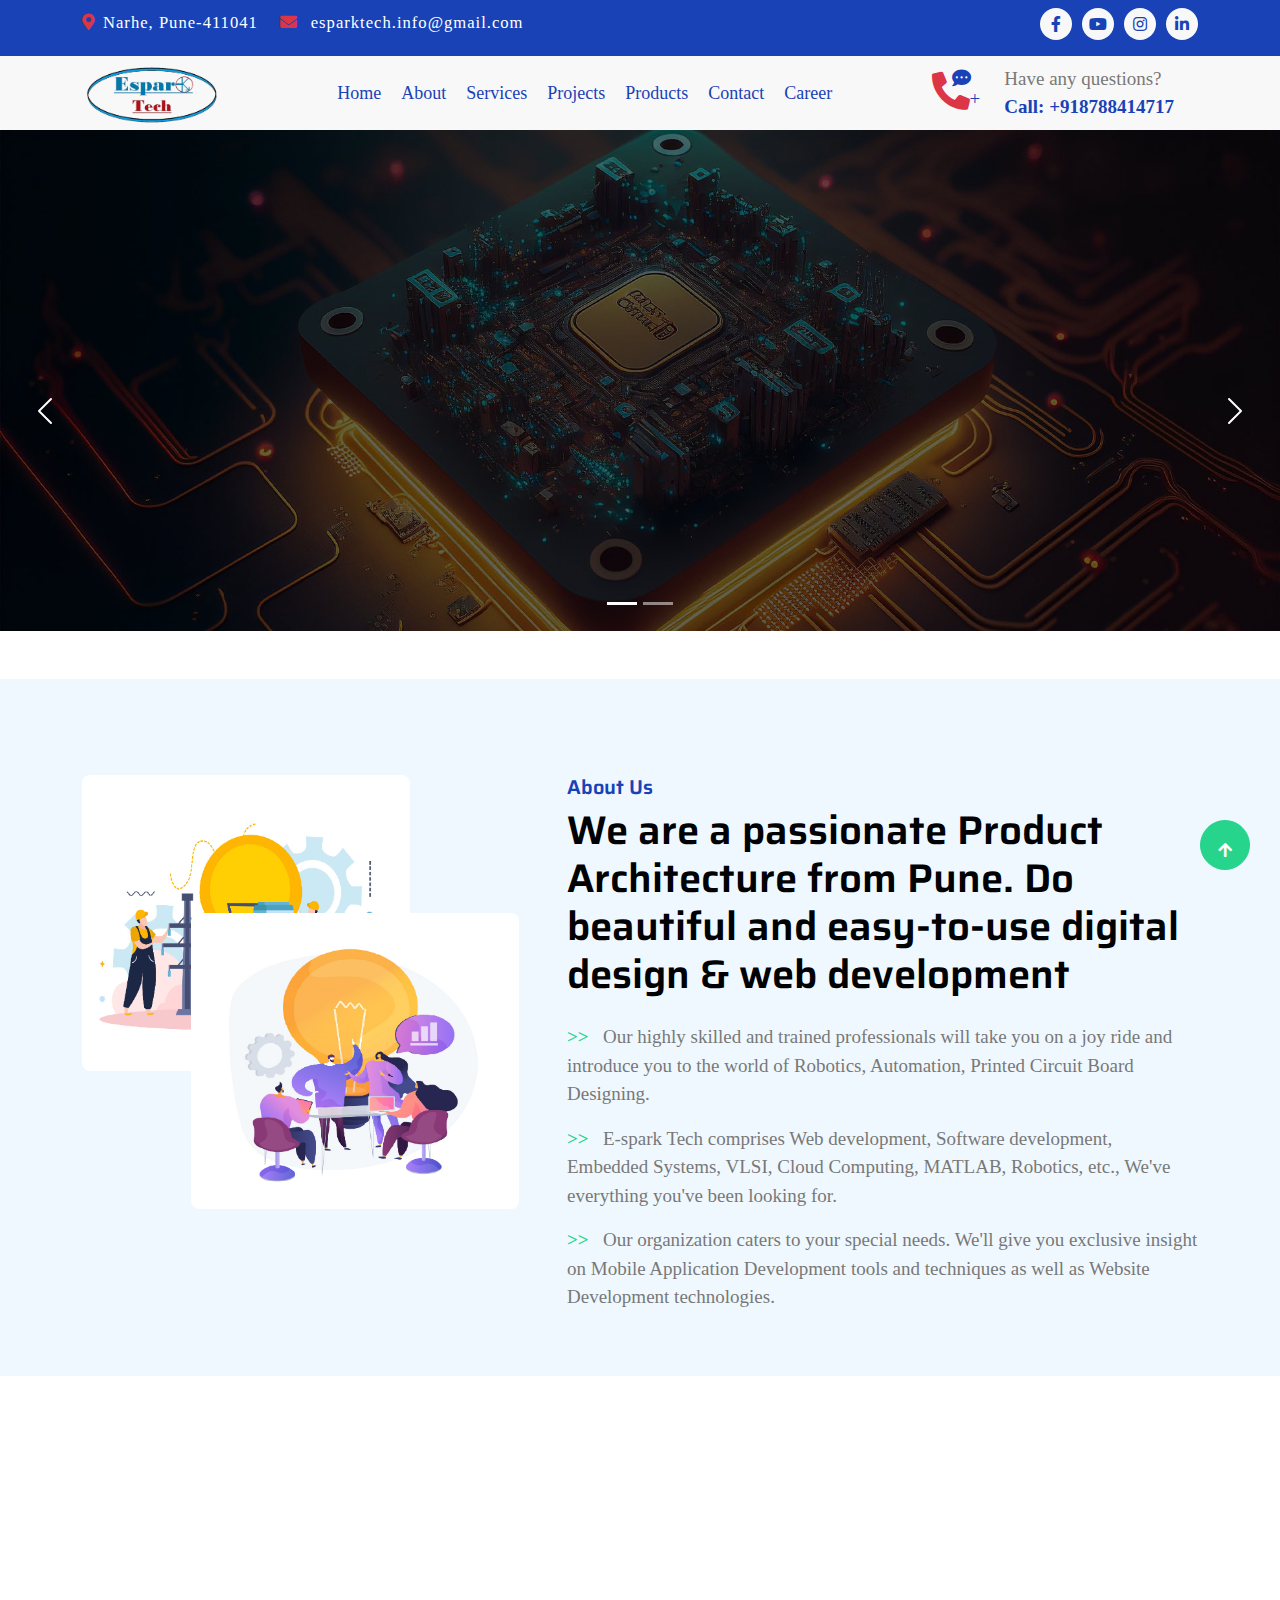
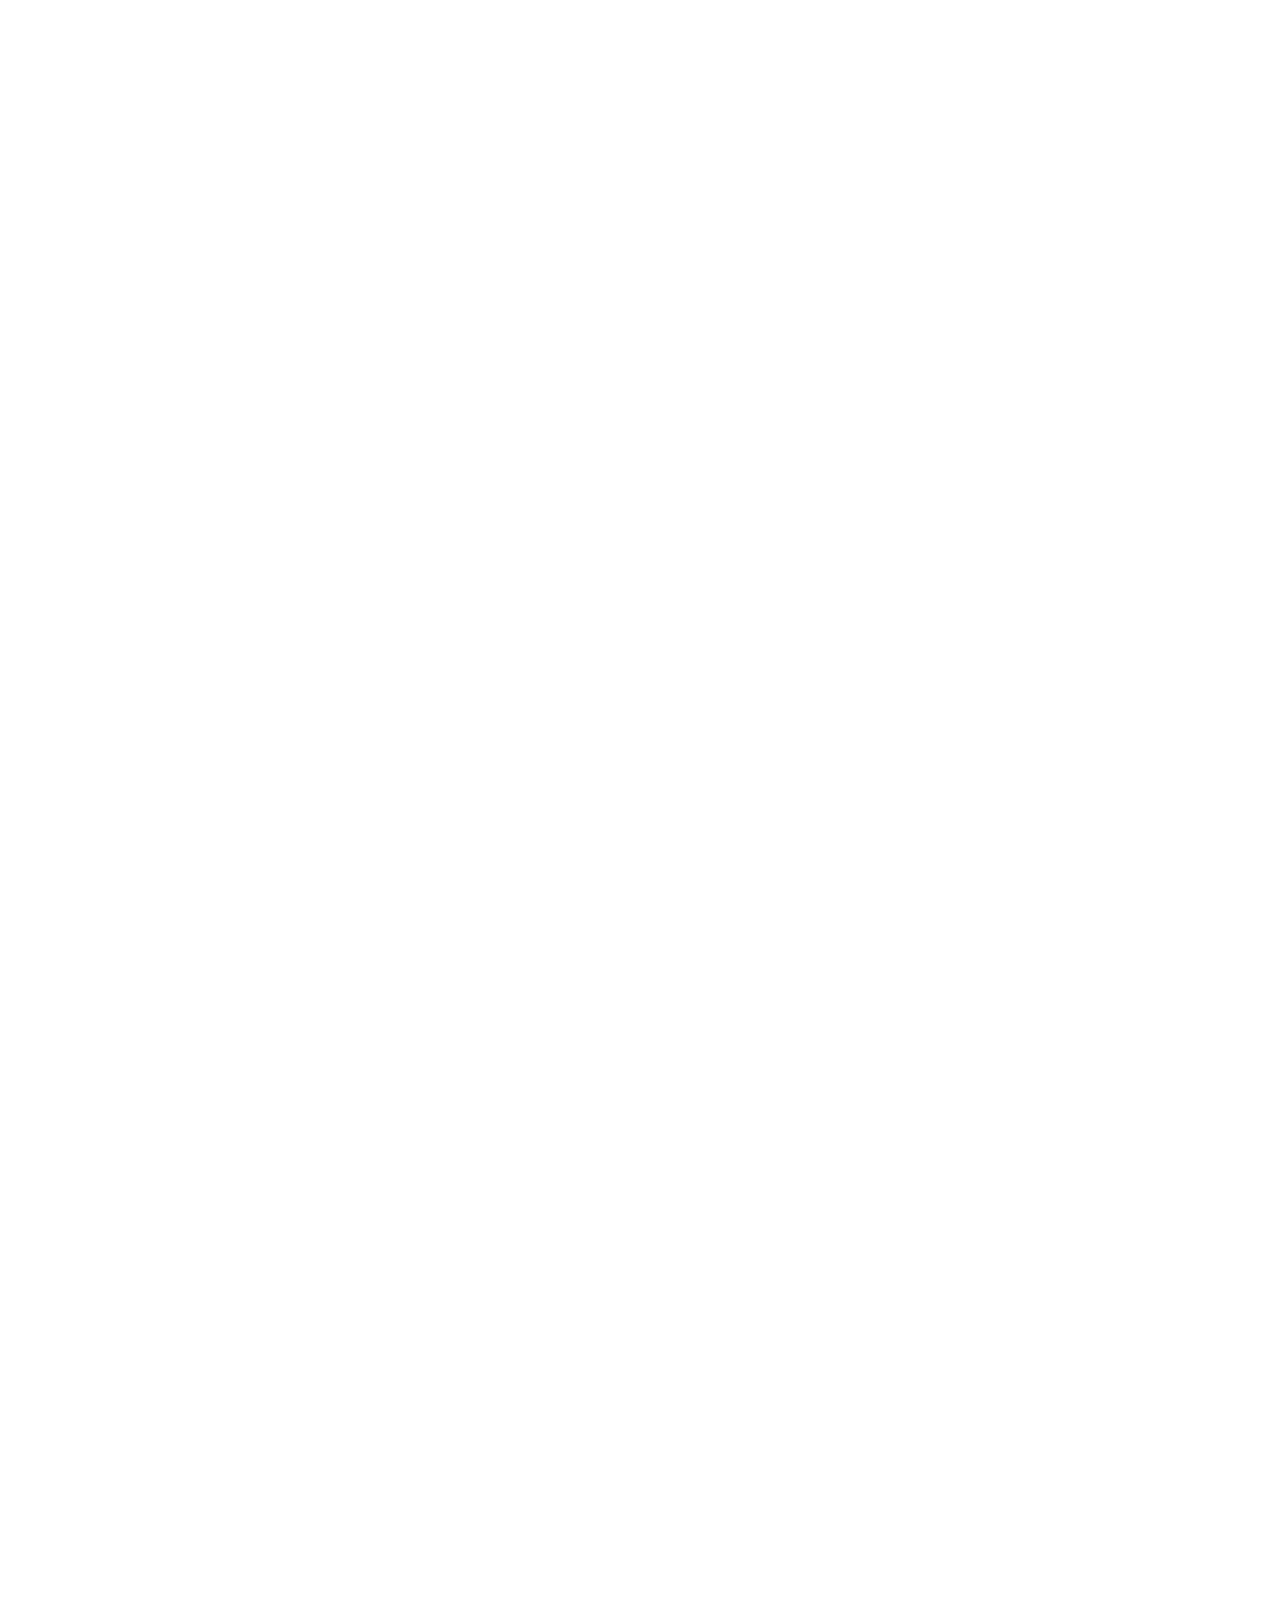
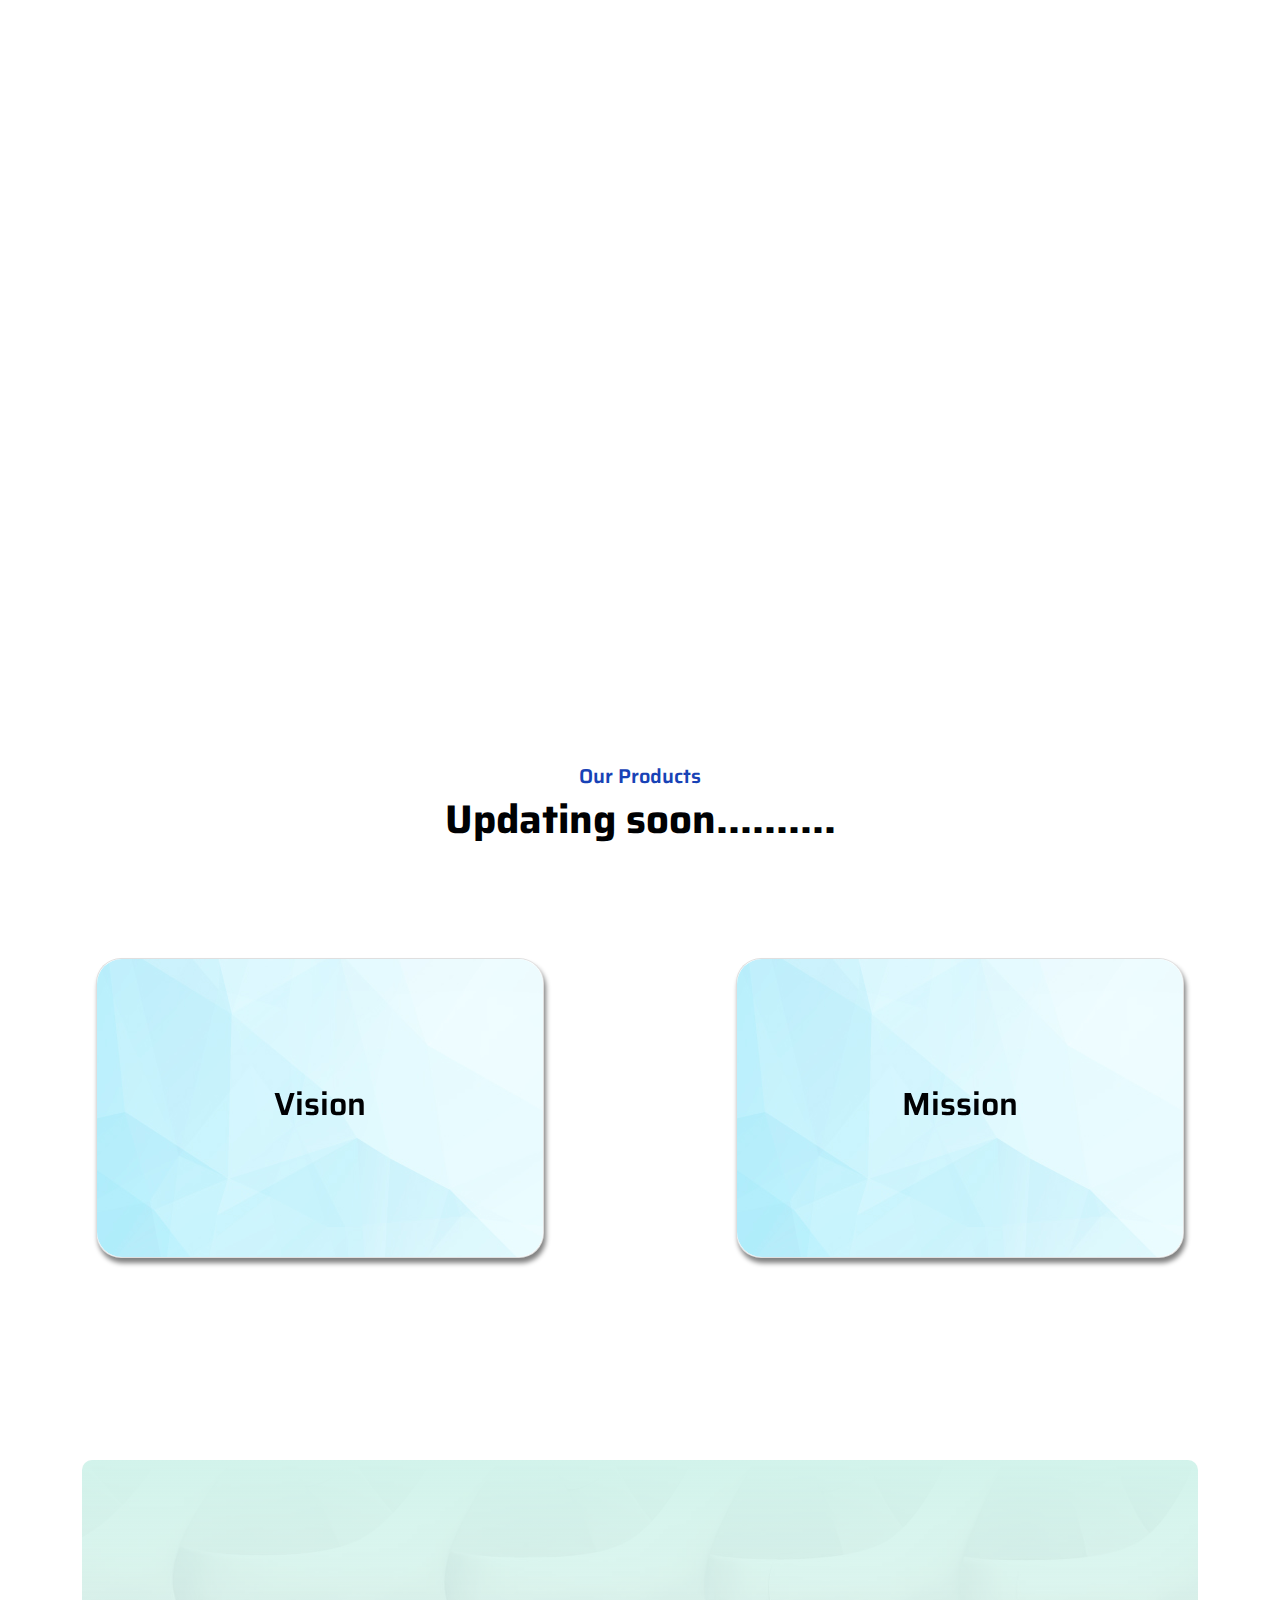
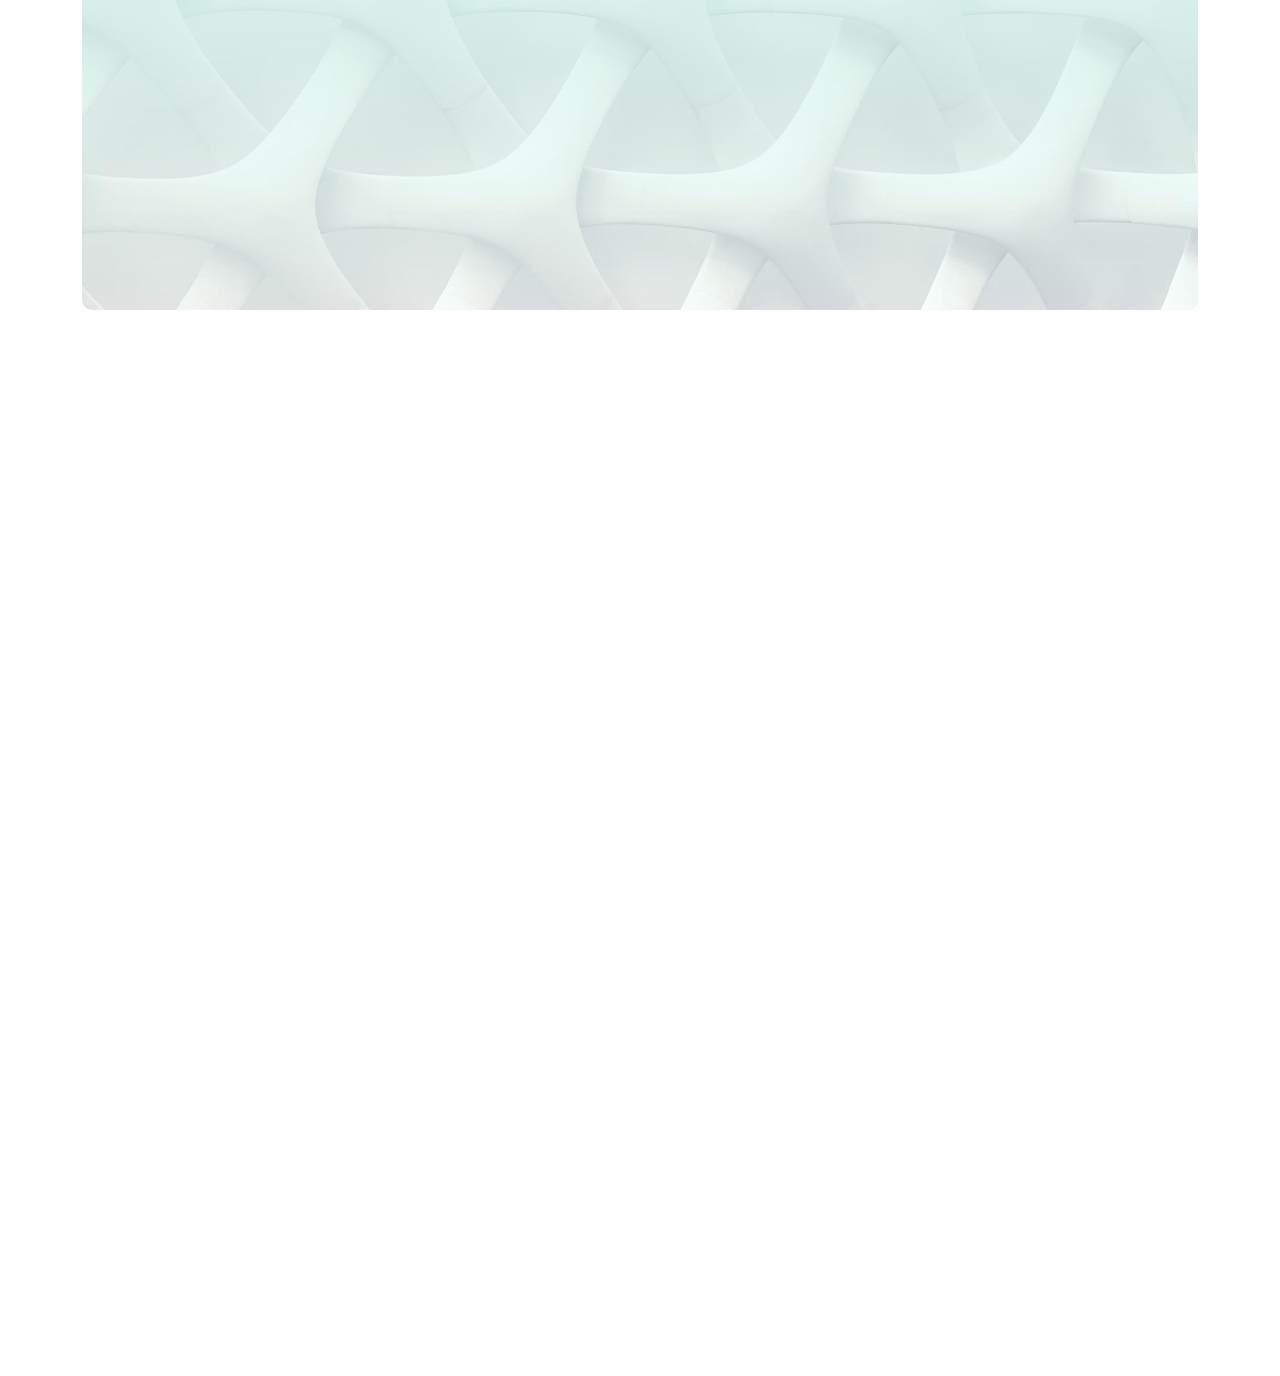
==== commit 6d4259de: "commit" ====
--- a/index.html
+++ b/index.html
@@ -56,12 +56,12 @@
       <div class="container">
         <div class="d-flex justify-content-between topbar mb-2">
           <div class="top-info">
-            <small class="me-3 text-white-50"
+            <small class="me-3 text-white"
               ><a href="#"
                 ><i class="fas fa-map-marker-alt me-2 text-danger"></i></a
               >Narhe, Pune-411041</small
             >
-            <small class="me-3 text-white-50"
+            <small class="me-3 text-white"
               ><a href="#"
                 ><i class="fas fa-envelope me-2 text-danger"></i
               ></a>
@@ -73,22 +73,22 @@
           <div class="top-link">
             <a
               href=" https://www.facebook.com/esparktech"
-              class="bg-light nav-fill btn btn-sm-square rounded-circle"
+              class="bg-light nav-fill btn btn-sm-square rounded-circle" target="_blank"
               ><i class="fab fa-facebook-f text-primary"></i
             ></a>
             <a
               href="https://www.youtube.com/@esparktech514"
-              class="bg-light nav-fill btn btn-sm-square rounded-circle"
+              class="bg-light nav-fill btn btn-sm-square rounded-circle" target="_blank"
               ><i class="fab fa-youtube text-primary"></i
             ></a>
             <a
-              href="https://www.instagram.com/espark_tech?igsh=eHBhc2lwZjRlMXEz"
+              href="https://www.instagram.com/espark_tech?igsh=eHBhc2lwZjRlMXEz" target="_blank"
               class="bg-light nav-fill btn btn-sm-square rounded-circle"
               ><i class="fab fa-instagram text-primary"></i
             ></a>
             <a
               href=""
-              class="bg-light nav-fill btn btn-sm-square rounded-circle me-0"
+              class="bg-light nav-fill btn btn-sm-square rounded-circle me-0" target="_blank"
               ><i class="fab fa-linkedin-in text-primary"></i
             ></a>
           </div>
@@ -158,7 +158,7 @@
 
 
     <!-- Carousel Start -->
-    <div class="container-fluid px-0 ">
+    <!-- <div class="container-fluid px-0 ">
       <div id="carouselId" class="carousel slide" data-bs-ride="carousel">
               <ol class="carousel-indicators">
                   <li data-bs-target="#carouselId" data-bs-slide-to="0" class="active" aria-current="true"
@@ -176,15 +176,49 @@
                   </div>
                   <div class="carousel-item">
                       <img src="img/carosal2.jpg" class="img-fluid" alt="Second slide">
-                      <div class="carousel-caption">
-                          
-                </div>
-              </div>
-            </div>
-          </div>
-          
-        </div>
-      </div>
+                      <div class="carousel-caption">        
+                </div>
+              </div>
+            </div>
+          </div>
+        </div>
+      </div>  -->
+
+      <div class="container-fluid px-0">
+        <div id="carouselId" class="carousel slide" data-bs-ride="carousel">
+            <ol class="carousel-indicators">
+                <li data-bs-target="#carouselId" data-bs-slide-to="0" class="active" aria-current="true"
+                    aria-label="First slide"></li>
+                <li data-bs-target="#carouselId" data-bs-slide-to="1" aria-label="Second slide"></li>
+            </ol>
+            <div class="carousel-inner" role="listbox">
+                <div class="carousel-item active">
+                    <img src="img/carosal1.jpg" class="img-fluid" alt="First slide">
+                    <div class="carousel-caption">
+                        <div class="container carousel-content">
+                        </div>
+                    </div>
+                </div>
+                <div class="carousel-item">
+                    <img src="img/carosal2.jpg" class="img-fluid" alt="Second slide">
+                    <div class="carousel-caption">
+                    </div>
+                </div>
+            </div>
+            <button class="carousel-control-prev" type="button" data-bs-target="#carouselId" data-bs-slide="prev">
+                <span class="carousel-control-prev-icon" aria-hidden="true"></span>
+                <span class="visually-hidden">Previous</span>
+            </button>
+            <button class="carousel-control-next" type="button" data-bs-target="#carouselId" data-bs-slide="next">
+                <span class="carousel-control-next-icon" aria-hidden="true"></span>
+                <span class="visually-hidden">Next</span>
+            </button>
+        </div>
+    </div>
+    
+
+      
+   
       <!-- Carousel End -->
 
     
@@ -766,7 +800,8 @@
           <div class="col-lg-4 col-md-6">
             <a href="#contact" class="h3 text-info">Contact Us</a>
             <div class="text-white mt-4 d-flex flex-column contact-link">
-              <a href="#" class="pb-3 text-light border-bottom border-primary"
+              <a href="" 
+              class="pb-3 text-light border-bottom border-primary"
                 ><i class="fas fa-map-marker-alt text-danger me-2"></i> 4th
                 floor, Espark Tech, B.K complex, opp. Navale Hospital Road,
                 Manaji Nagar, Narhe, Pune, Maharashtra 411041</a
--- a/css/style.css
+++ b/css/style.css
@@ -64,6 +64,7 @@
   right: 30px;
   bottom: 30px;
   z-index: 99;
+  padding-top: 9px;
 }
 
 /*** Button End ***/
@@ -167,15 +168,12 @@
   background-color: aliceblue;
   
 }
-
-
-
 /* about section  */
 
 
 /*** Carousel Start ***/
 
-.carousel-item {
+ .carousel-item {
   position: relative;
 }
 
@@ -208,13 +206,13 @@
   position: absolute;
   top: 50%;
   left: 0;
-  background: var(--bs-primary);
+  /* background: var(--bs-primary); */
   border-radius: 0 50px 50px 0;
   opacity: 1;
 }
 
 .carousel-control-prev:hover {
-  background: var(--bs-secondary);
+  /* background: var(--bs-secondary); */
   transition: 0.8s;
 }
 
@@ -224,26 +222,26 @@
   position: absolute;
   top: 50%;
   right: 0;
-  background: var(--bs-primary);
+  /* background: var(--bs-primary); */
   border-radius: 50px 0 0 50px;
   opacity: 1;
 }
 
 .carousel-control-next:hover {
-  background: var(--bs-secondary);
+  /* background: var(--bs-secondary); */
   transition: 0.8s;
 }
 
 .carousel-caption .carousel-content a button.carousel-content-btn1 {
-  background: var(--bs-secondary);
-  color: var(--bs-dark);
+  /* background: var(--bs-secondary); */
+  /* color: var(--bs-dark); */
   opacity: 1;
   border: 0;
   border-radius: 20px;
 }
 
 .carousel-caption .carousel-content a button.carousel-content-btn1:hover {
-  background: var(--bs-primary);
+  /* background: var(--bs-primary); */
   color: #ffffff;
   border: 0;
   opacity: 1;
@@ -252,23 +250,23 @@
 }
 
 .carousel-caption .carousel-content a button.carousel-content-btn2 {
-  background: var(--bs-primary);
-  color: var(--bs-white);
+  /* background: var(--bs-primary); */
+  /* color: var(--bs-white); */
   opacity: 1;
   border: 0;
   border-radius: 20px;
 }
 
 .carousel-caption .carousel-content a button.carousel-content-btn2:hover {
-  background: var(--bs-secondary);
-  color: var(--bs-dark);
+  /* background: var(--bs-secondary); */
+  /* color: var(--bs-dark); */
   border: 0;
   opacity: 1;
   transition: 1s;
   border-radius: 20px;
 }
 
-#carouselId .carousel-indicators li {
+/* #carouselId .carousel-indicators li {
   width: 30px;
   height: 10px;
   background: var(--bs-primary);
@@ -280,7 +278,7 @@
 #carouselId .carousel-indicators li:hover {
   background: var(--bs-secondary);
   opacity: 1;
-}
+} */
 
 @media (max-width: 992px) {
   .carousel-item {
@@ -334,7 +332,7 @@
 .page-header .breadcrumb-item a {
   font-size: 18px;
   color: var(--bs-white);
-}
+} 
 
 /*** Carousel End ***/
 
@@ -466,6 +464,7 @@
 .project-content a {
   display: inline-block;
   padding: 20px 25px;
+  /* padding: 7px 33px; */
   background: var(--bs-primary);
   border-radius: 10px;
 }
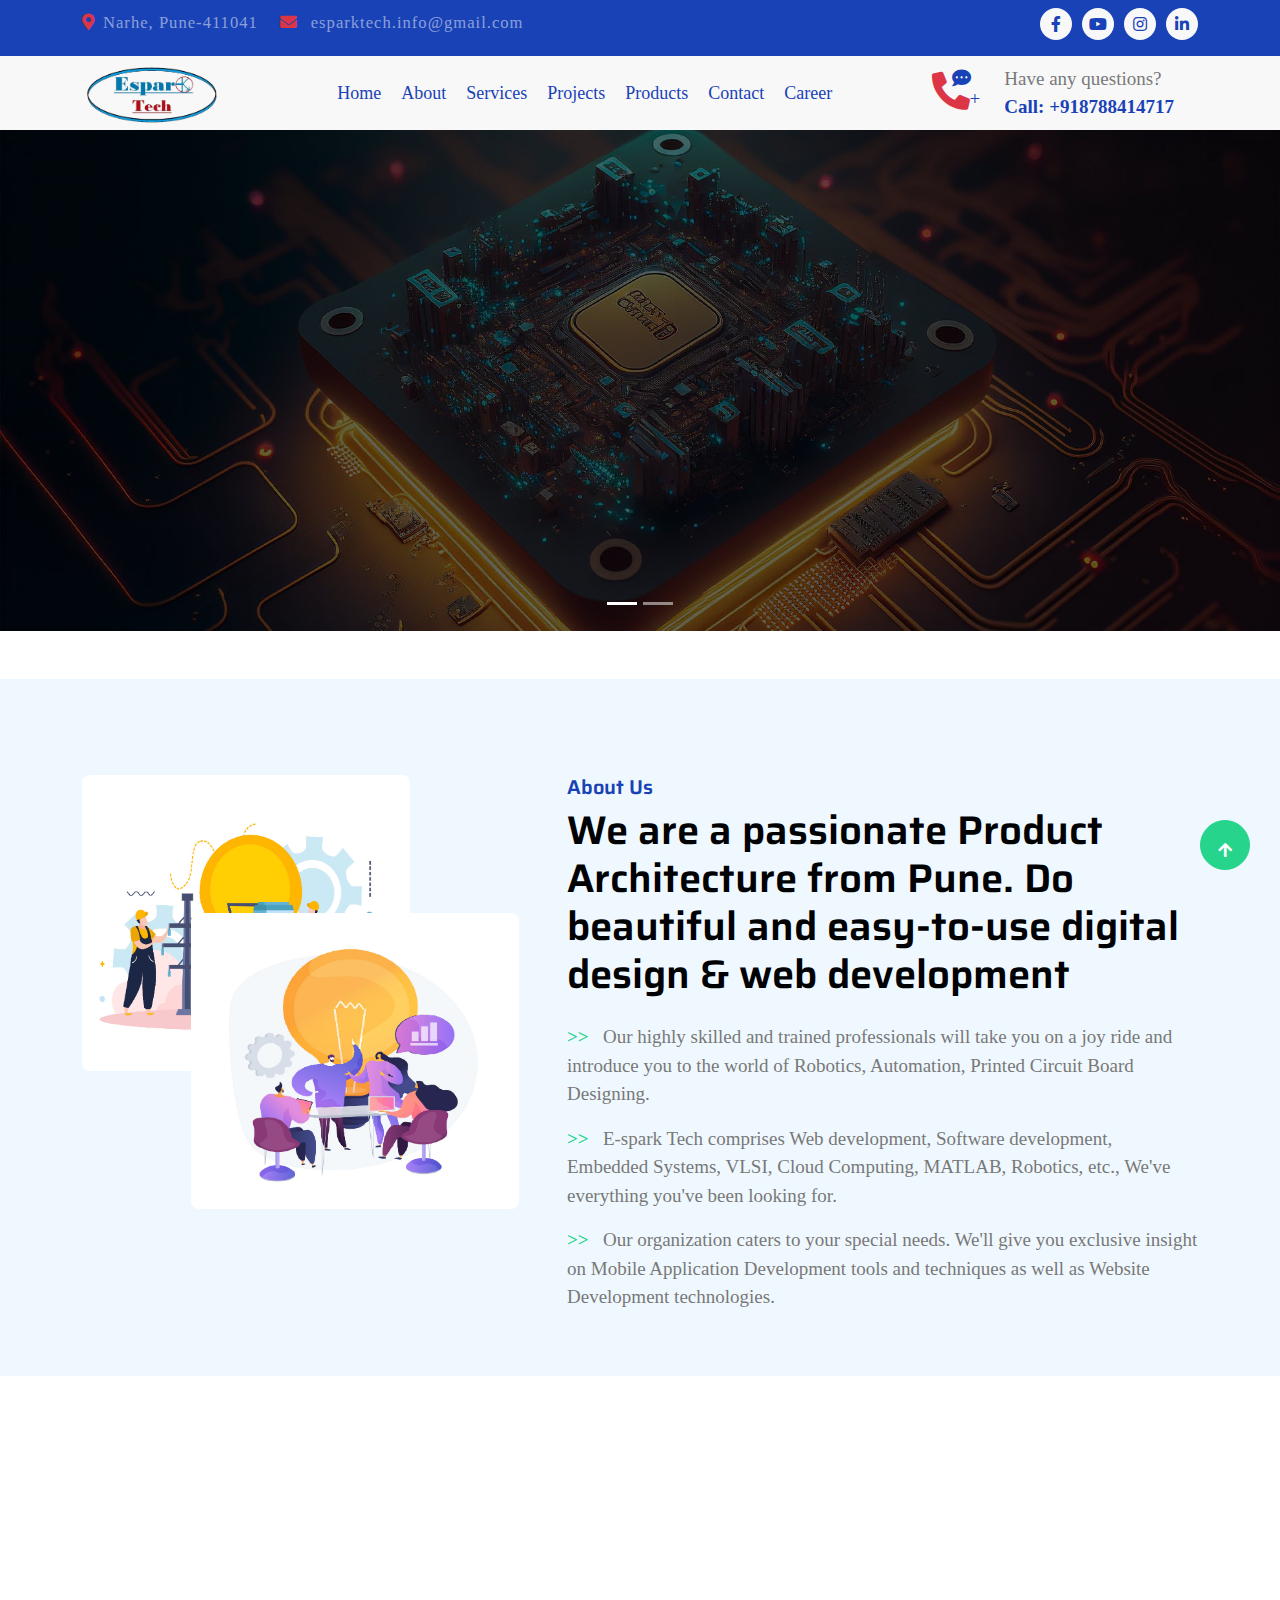
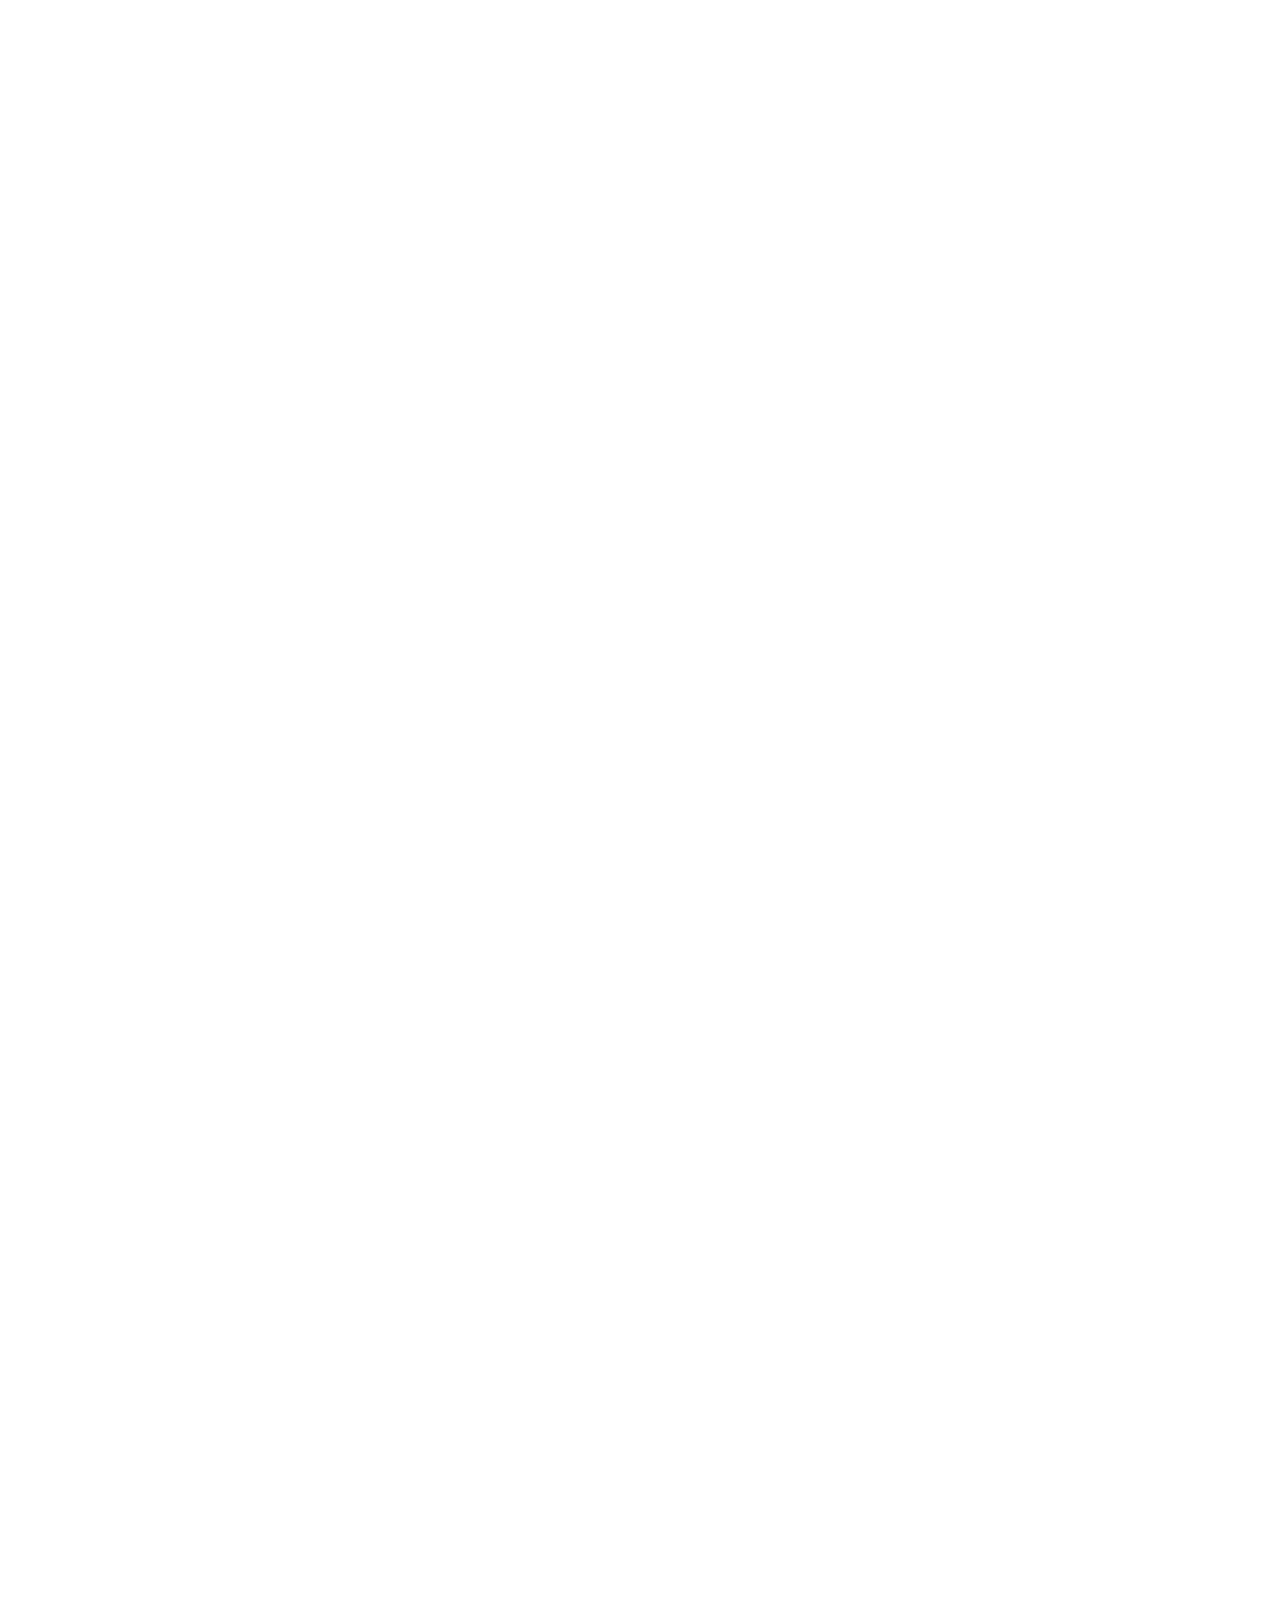
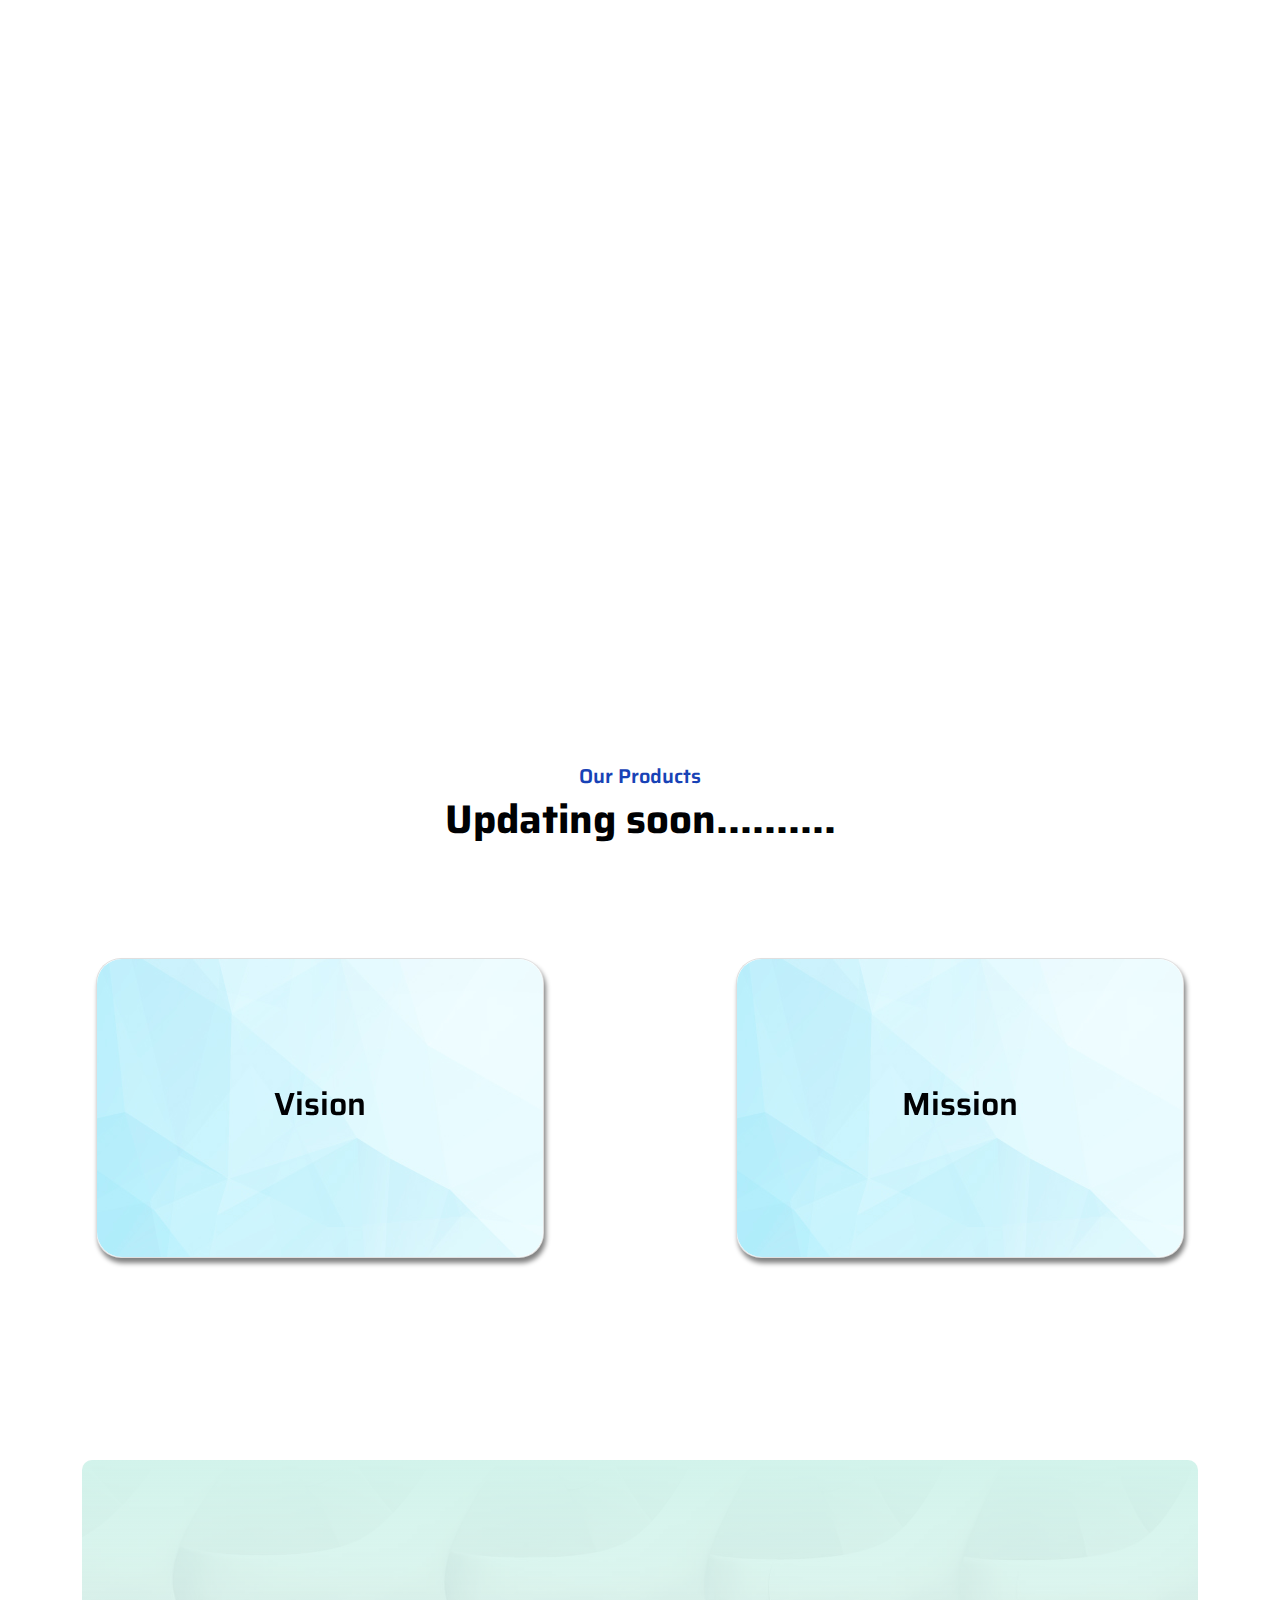
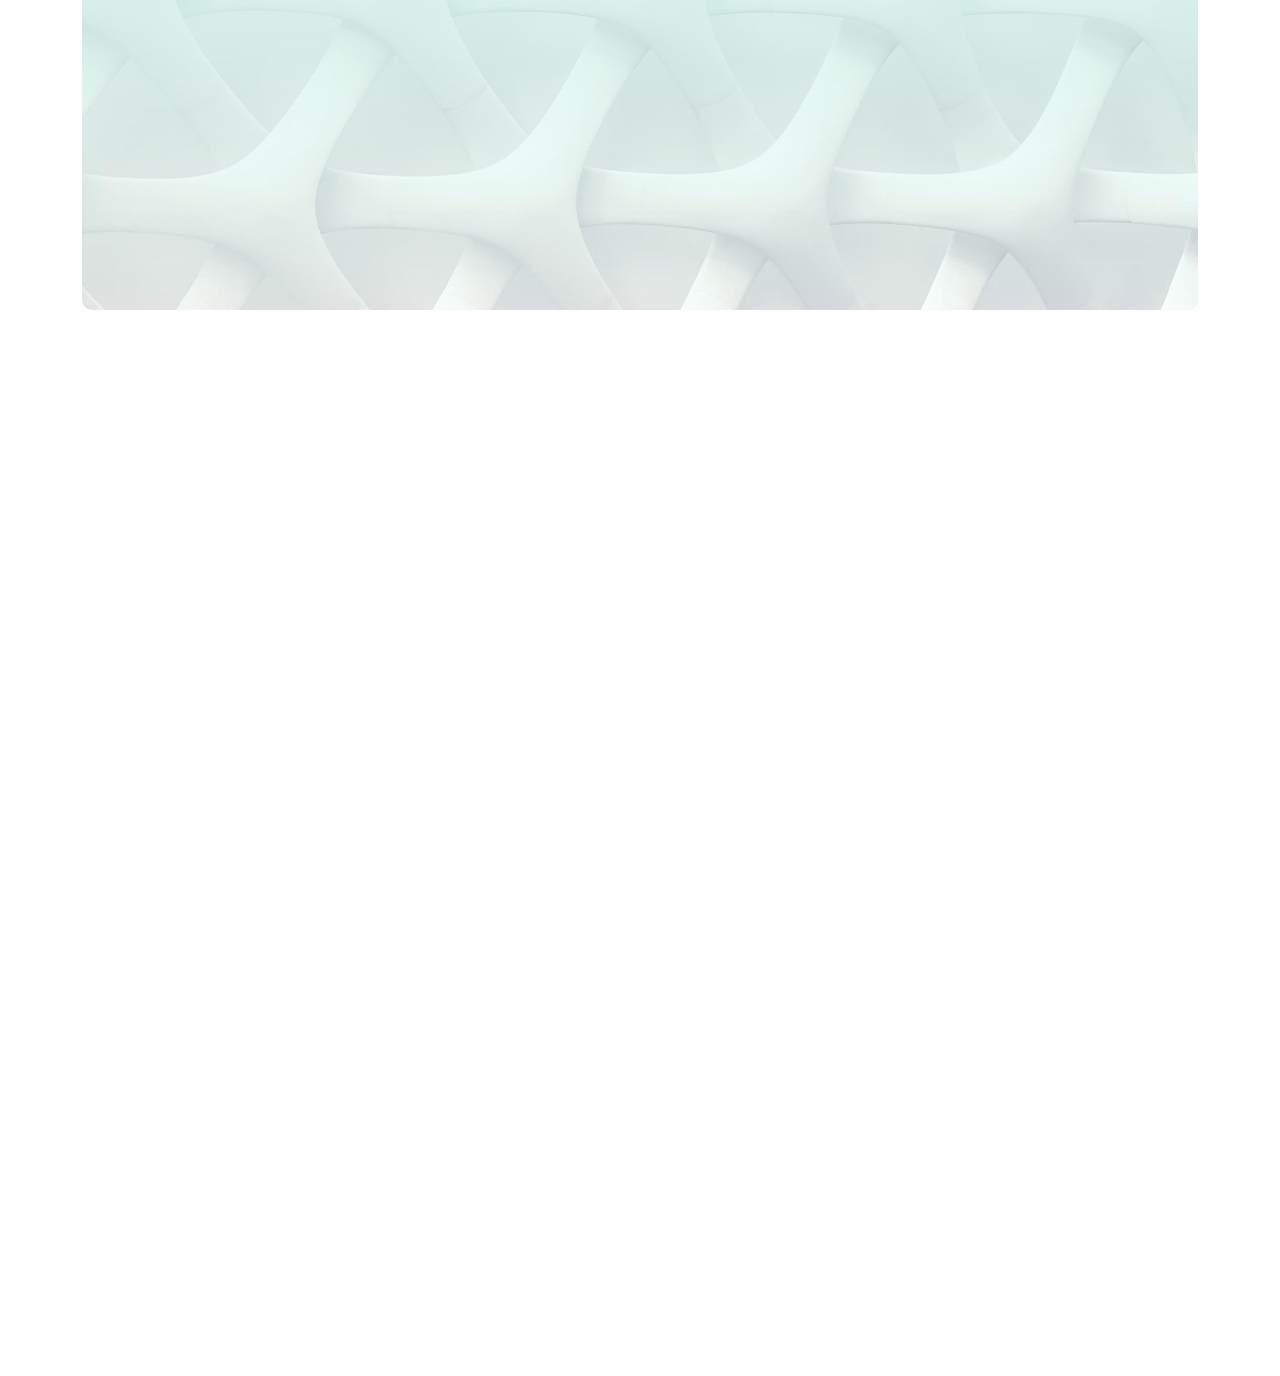
==== commit c93e0025: "commit" ====
--- a/index.html
+++ b/index.html
@@ -56,12 +56,12 @@
       <div class="container">
         <div class="d-flex justify-content-between topbar mb-2">
           <div class="top-info">
-            <small class="me-3 text-white"
+            <small class="me-3 text-white-50"
               ><a href="#"
                 ><i class="fas fa-map-marker-alt me-2 text-danger"></i></a
               >Narhe, Pune-411041</small
             >
-            <small class="me-3 text-white"
+            <small class="me-3 text-white-50"
               ><a href="#"
                 ><i class="fas fa-envelope me-2 text-danger"></i
               ></a>
@@ -73,22 +73,22 @@
           <div class="top-link">
             <a
               href=" https://www.facebook.com/esparktech"
-              class="bg-light nav-fill btn btn-sm-square rounded-circle" target="_blank"
+              class="bg-light nav-fill btn btn-sm-square rounded-circle"
               ><i class="fab fa-facebook-f text-primary"></i
             ></a>
             <a
               href="https://www.youtube.com/@esparktech514"
-              class="bg-light nav-fill btn btn-sm-square rounded-circle" target="_blank"
+              class="bg-light nav-fill btn btn-sm-square rounded-circle"
               ><i class="fab fa-youtube text-primary"></i
             ></a>
             <a
-              href="https://www.instagram.com/espark_tech?igsh=eHBhc2lwZjRlMXEz" target="_blank"
+              href="https://www.instagram.com/espark_tech?igsh=eHBhc2lwZjRlMXEz"
               class="bg-light nav-fill btn btn-sm-square rounded-circle"
               ><i class="fab fa-instagram text-primary"></i
             ></a>
             <a
               href=""
-              class="bg-light nav-fill btn btn-sm-square rounded-circle me-0" target="_blank"
+              class="bg-light nav-fill btn btn-sm-square rounded-circle me-0"
               ><i class="fab fa-linkedin-in text-primary"></i
             ></a>
           </div>
@@ -158,7 +158,7 @@
 
 
     <!-- Carousel Start -->
-    <!-- <div class="container-fluid px-0 ">
+    <div class="container-fluid px-0 ">
       <div id="carouselId" class="carousel slide" data-bs-ride="carousel">
               <ol class="carousel-indicators">
                   <li data-bs-target="#carouselId" data-bs-slide-to="0" class="active" aria-current="true"
@@ -176,49 +176,15 @@
                   </div>
                   <div class="carousel-item">
                       <img src="img/carosal2.jpg" class="img-fluid" alt="Second slide">
-                      <div class="carousel-caption">        
-                </div>
-              </div>
-            </div>
-          </div>
-        </div>
-      </div>  -->
-
-      <div class="container-fluid px-0">
-        <div id="carouselId" class="carousel slide" data-bs-ride="carousel">
-            <ol class="carousel-indicators">
-                <li data-bs-target="#carouselId" data-bs-slide-to="0" class="active" aria-current="true"
-                    aria-label="First slide"></li>
-                <li data-bs-target="#carouselId" data-bs-slide-to="1" aria-label="Second slide"></li>
-            </ol>
-            <div class="carousel-inner" role="listbox">
-                <div class="carousel-item active">
-                    <img src="img/carosal1.jpg" class="img-fluid" alt="First slide">
-                    <div class="carousel-caption">
-                        <div class="container carousel-content">
-                        </div>
-                    </div>
-                </div>
-                <div class="carousel-item">
-                    <img src="img/carosal2.jpg" class="img-fluid" alt="Second slide">
-                    <div class="carousel-caption">
-                    </div>
-                </div>
-            </div>
-            <button class="carousel-control-prev" type="button" data-bs-target="#carouselId" data-bs-slide="prev">
-                <span class="carousel-control-prev-icon" aria-hidden="true"></span>
-                <span class="visually-hidden">Previous</span>
-            </button>
-            <button class="carousel-control-next" type="button" data-bs-target="#carouselId" data-bs-slide="next">
-                <span class="carousel-control-next-icon" aria-hidden="true"></span>
-                <span class="visually-hidden">Next</span>
-            </button>
-        </div>
-    </div>
-    
-
-      
-   
+                      <div class="carousel-caption">
+                          
+                </div>
+              </div>
+            </div>
+          </div>
+          
+        </div>
+      </div>
       <!-- Carousel End -->
 
     
@@ -622,7 +588,7 @@
                 <div class="ms-3">
                   <h4 class="text-secondary">Address</h4>
                   <a
-                    href="https://goo.gl/maps/Zd4BCynmTb98ivUJ6"
+                    href="https://maps.app.goo.gl/5CpHhHMXkqWPKvtg7"
                     target="_blank"
                     class="h6"
                     >4th floor, Espark Tech, B.K complex, opp. Navale Hospital
@@ -800,8 +766,7 @@
           <div class="col-lg-4 col-md-6">
             <a href="#contact" class="h3 text-info">Contact Us</a>
             <div class="text-white mt-4 d-flex flex-column contact-link">
-              <a href="" 
-              class="pb-3 text-light border-bottom border-primary"
+              <a href="#" class="pb-3 text-light border-bottom border-primary"
                 ><i class="fas fa-map-marker-alt text-danger me-2"></i> 4th
                 floor, Espark Tech, B.K complex, opp. Navale Hospital Road,
                 Manaji Nagar, Narhe, Pune, Maharashtra 411041</a
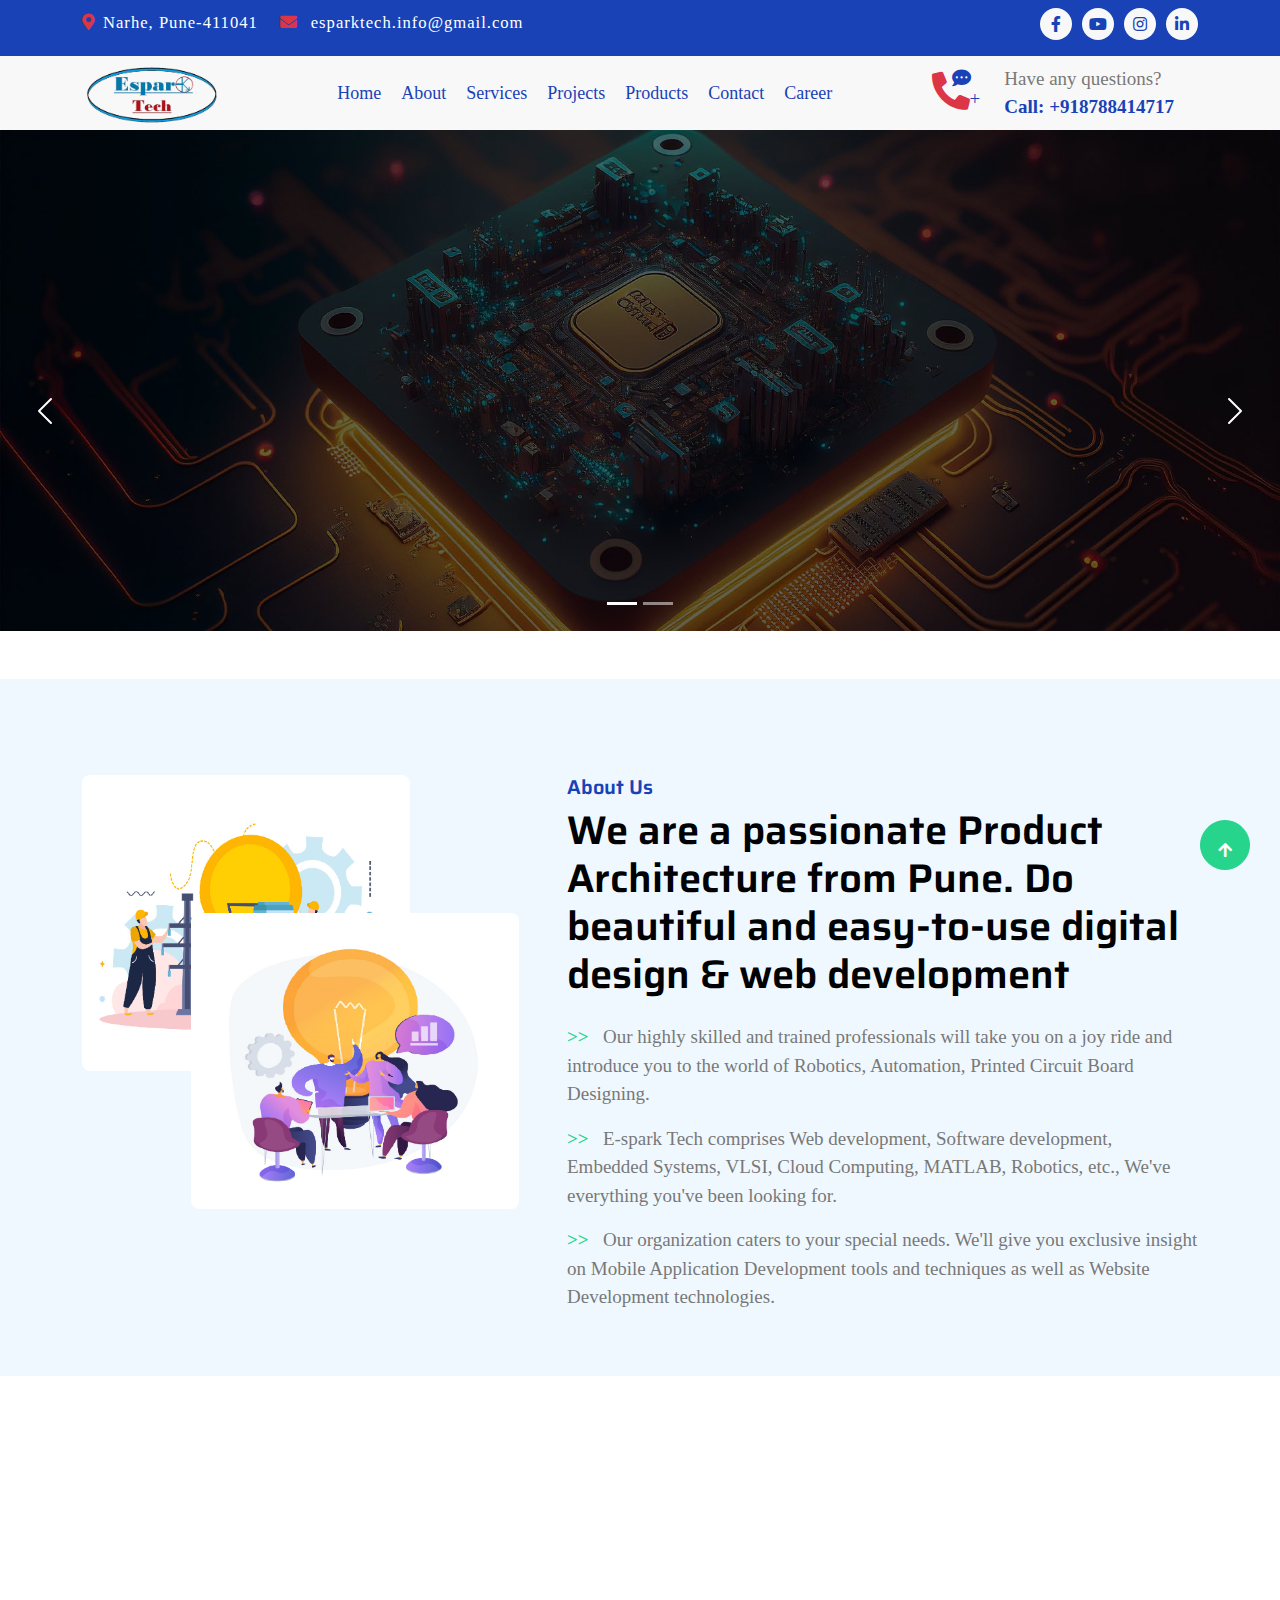
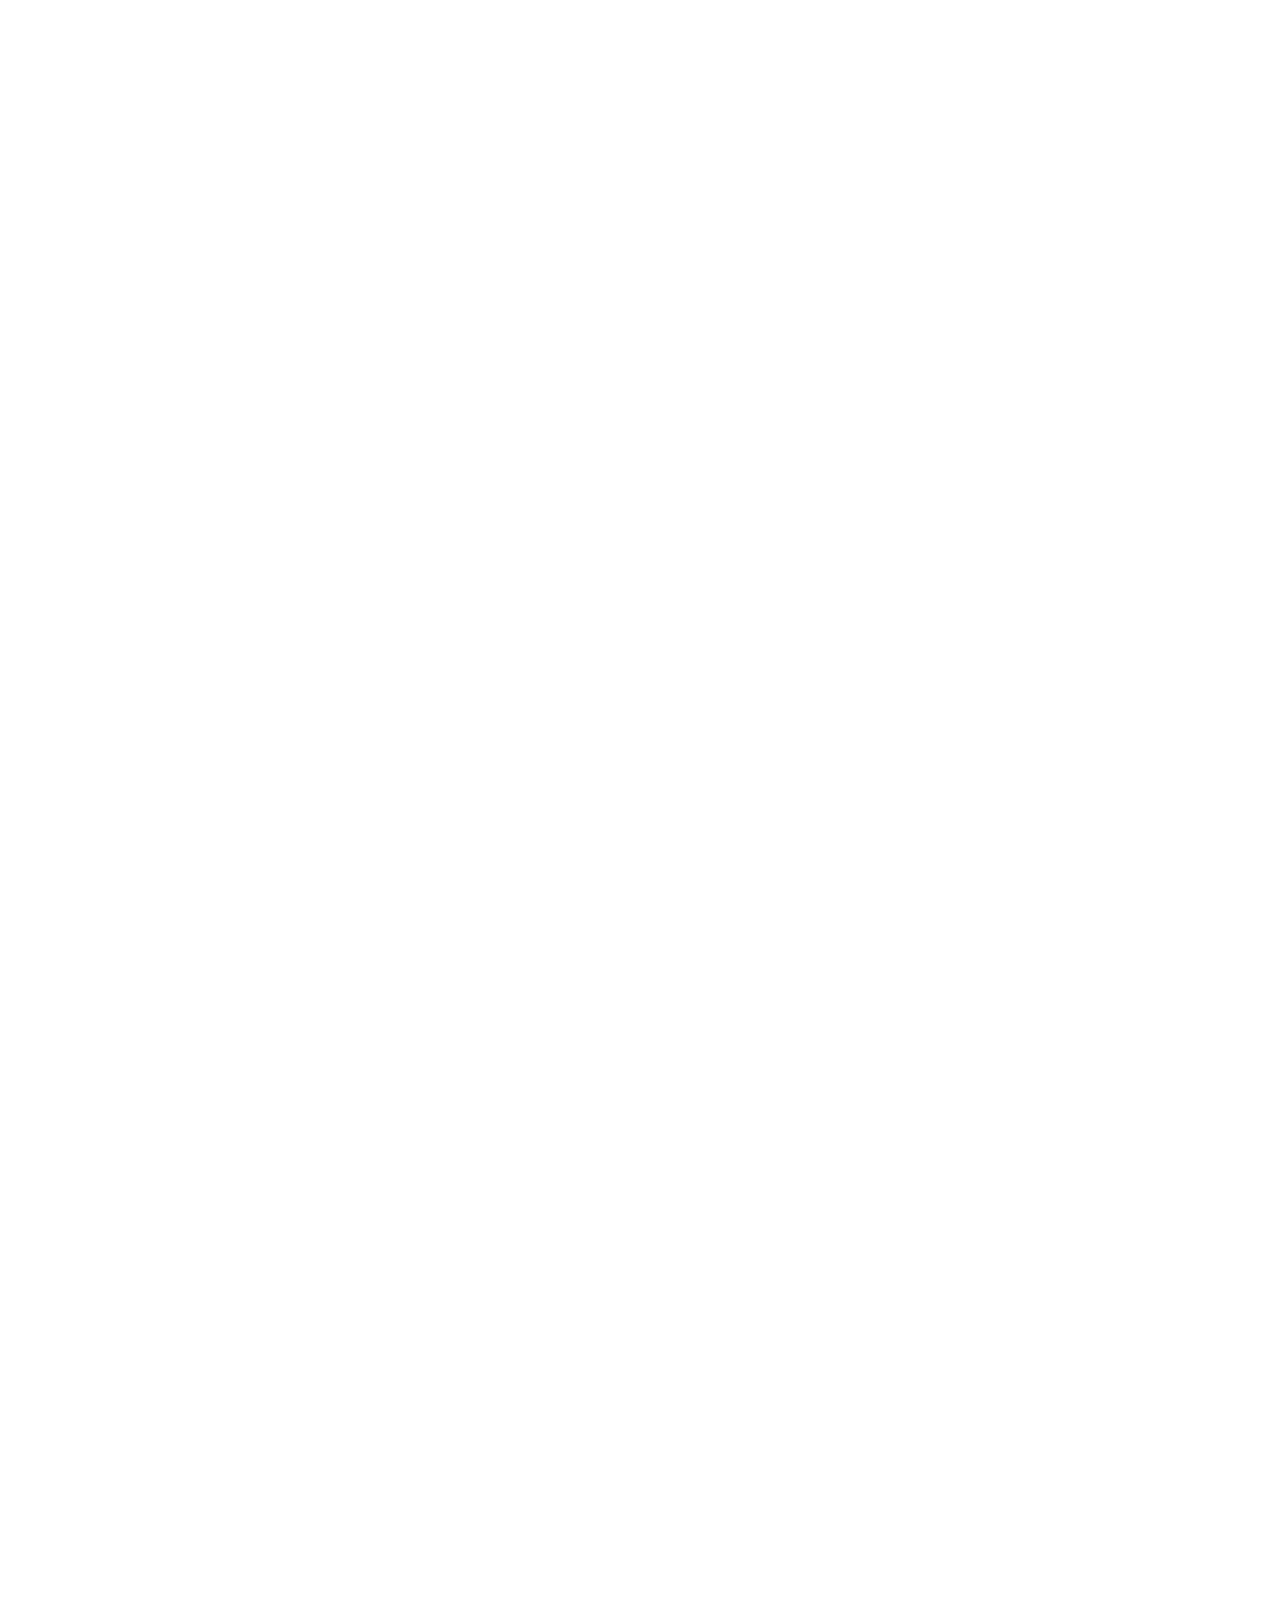
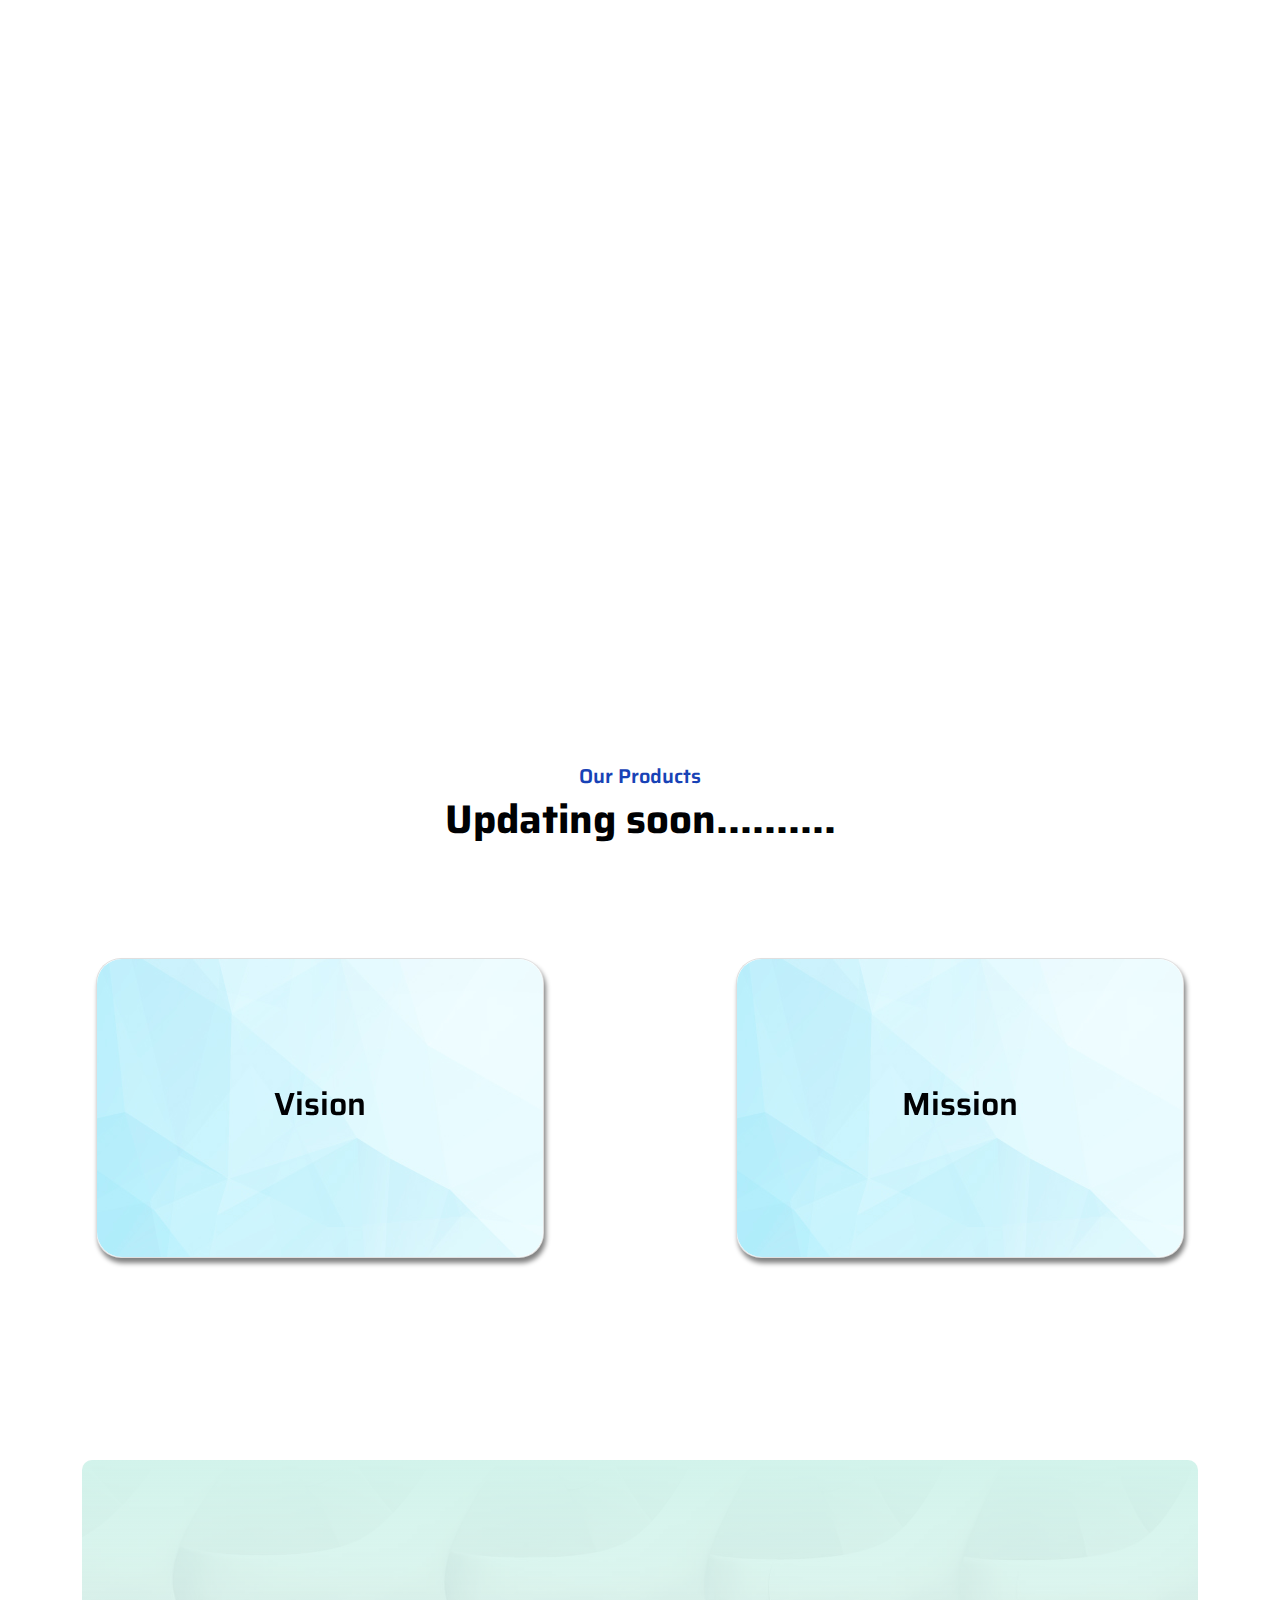
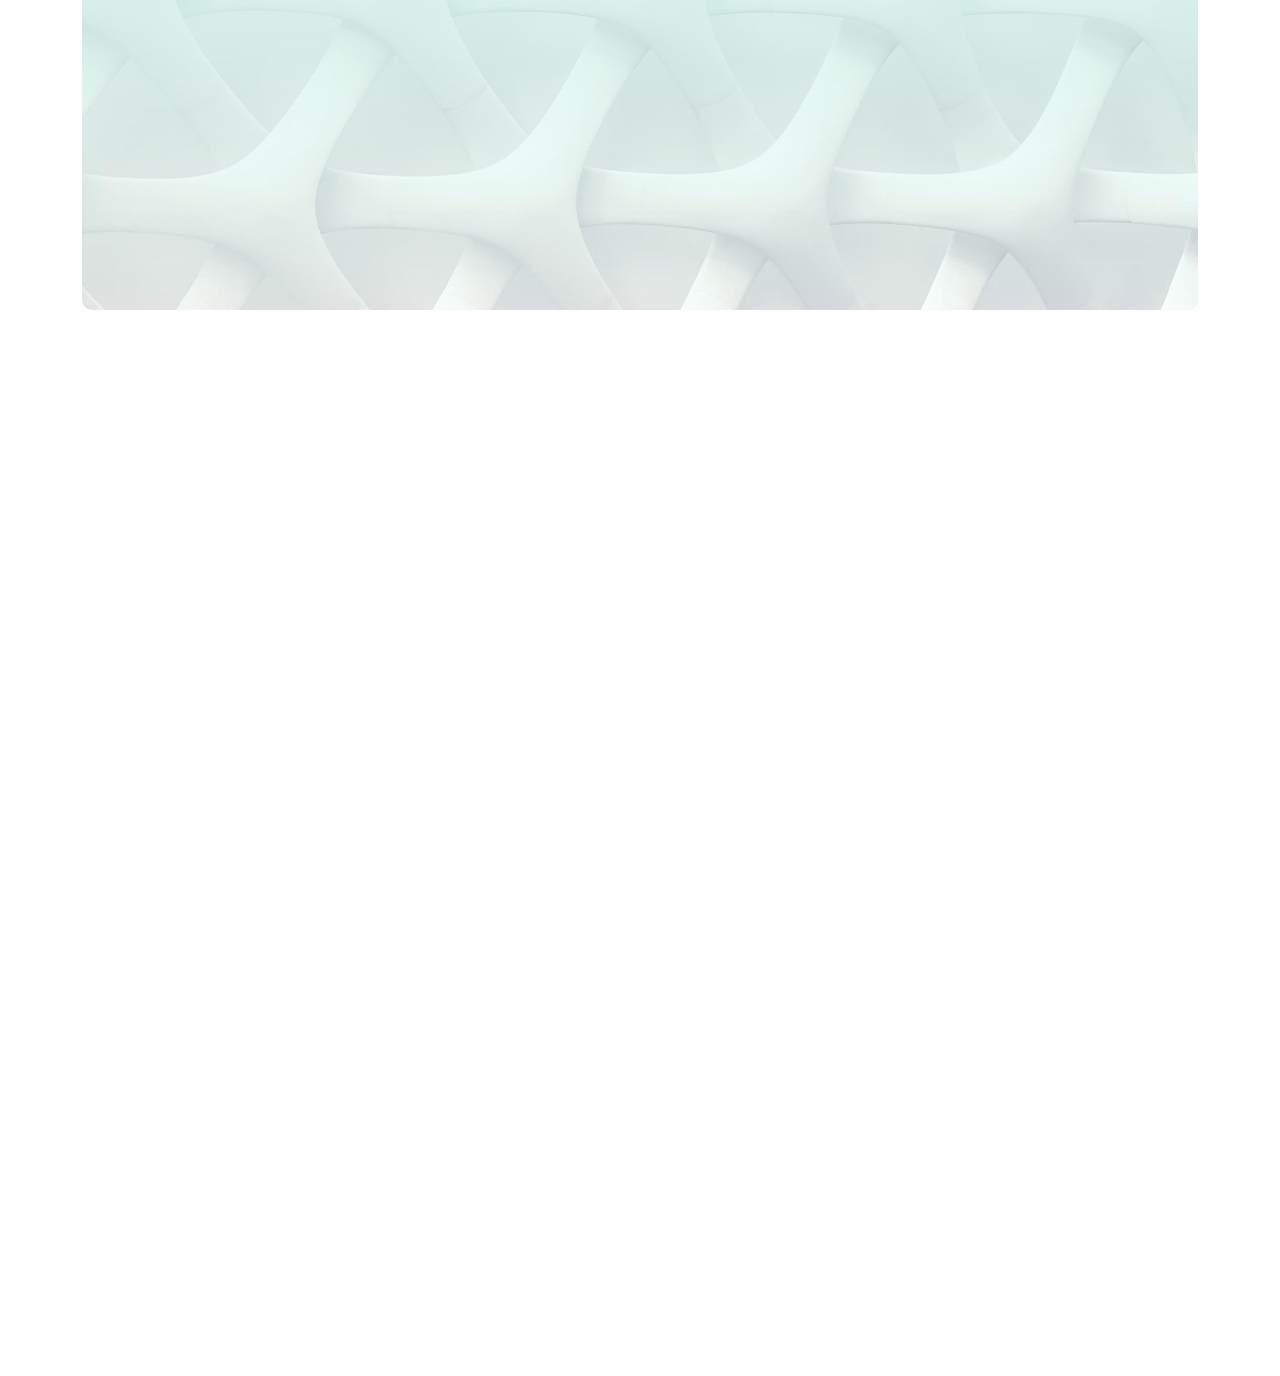
==== commit 973b7988: "Merge branch 'dev_arti' of https://github.com/vishalgalphade19/EsparTech into dev_vishal" ====
--- a/index.html
+++ b/index.html
@@ -56,12 +56,12 @@
       <div class="container">
         <div class="d-flex justify-content-between topbar mb-2">
           <div class="top-info">
-            <small class="me-3 text-white-50"
+            <small class="me-3 text-white"
               ><a href="#"
                 ><i class="fas fa-map-marker-alt me-2 text-danger"></i></a
               >Narhe, Pune-411041</small
             >
-            <small class="me-3 text-white-50"
+            <small class="me-3 text-white"
               ><a href="#"
                 ><i class="fas fa-envelope me-2 text-danger"></i
               ></a>
@@ -73,22 +73,22 @@
           <div class="top-link">
             <a
               href=" https://www.facebook.com/esparktech"
-              class="bg-light nav-fill btn btn-sm-square rounded-circle"
+              class="bg-light nav-fill btn btn-sm-square rounded-circle" target="_blank"
               ><i class="fab fa-facebook-f text-primary"></i
             ></a>
             <a
               href="https://www.youtube.com/@esparktech514"
-              class="bg-light nav-fill btn btn-sm-square rounded-circle"
+              class="bg-light nav-fill btn btn-sm-square rounded-circle" target="_blank"
               ><i class="fab fa-youtube text-primary"></i
             ></a>
             <a
-              href="https://www.instagram.com/espark_tech?igsh=eHBhc2lwZjRlMXEz"
+              href="https://www.instagram.com/espark_tech?igsh=eHBhc2lwZjRlMXEz" target="_blank"
               class="bg-light nav-fill btn btn-sm-square rounded-circle"
               ><i class="fab fa-instagram text-primary"></i
             ></a>
             <a
               href=""
-              class="bg-light nav-fill btn btn-sm-square rounded-circle me-0"
+              class="bg-light nav-fill btn btn-sm-square rounded-circle me-0" target="_blank"
               ><i class="fab fa-linkedin-in text-primary"></i
             ></a>
           </div>
@@ -158,7 +158,7 @@
 
 
     <!-- Carousel Start -->
-    <div class="container-fluid px-0 ">
+    <!-- <div class="container-fluid px-0 ">
       <div id="carouselId" class="carousel slide" data-bs-ride="carousel">
               <ol class="carousel-indicators">
                   <li data-bs-target="#carouselId" data-bs-slide-to="0" class="active" aria-current="true"
@@ -176,15 +176,49 @@
                   </div>
                   <div class="carousel-item">
                       <img src="img/carosal2.jpg" class="img-fluid" alt="Second slide">
-                      <div class="carousel-caption">
-                          
-                </div>
-              </div>
-            </div>
-          </div>
-          
-        </div>
-      </div>
+                      <div class="carousel-caption">        
+                </div>
+              </div>
+            </div>
+          </div>
+        </div>
+      </div>  -->
+
+      <div class="container-fluid px-0">
+        <div id="carouselId" class="carousel slide" data-bs-ride="carousel">
+            <ol class="carousel-indicators">
+                <li data-bs-target="#carouselId" data-bs-slide-to="0" class="active" aria-current="true"
+                    aria-label="First slide"></li>
+                <li data-bs-target="#carouselId" data-bs-slide-to="1" aria-label="Second slide"></li>
+            </ol>
+            <div class="carousel-inner" role="listbox">
+                <div class="carousel-item active">
+                    <img src="img/carosal1.jpg" class="img-fluid" alt="First slide">
+                    <div class="carousel-caption">
+                        <div class="container carousel-content">
+                        </div>
+                    </div>
+                </div>
+                <div class="carousel-item">
+                    <img src="img/carosal2.jpg" class="img-fluid" alt="Second slide">
+                    <div class="carousel-caption">
+                    </div>
+                </div>
+            </div>
+            <button class="carousel-control-prev" type="button" data-bs-target="#carouselId" data-bs-slide="prev">
+                <span class="carousel-control-prev-icon" aria-hidden="true"></span>
+                <span class="visually-hidden">Previous</span>
+            </button>
+            <button class="carousel-control-next" type="button" data-bs-target="#carouselId" data-bs-slide="next">
+                <span class="carousel-control-next-icon" aria-hidden="true"></span>
+                <span class="visually-hidden">Next</span>
+            </button>
+        </div>
+    </div>
+    
+
+      
+   
       <!-- Carousel End -->
 
     
@@ -766,7 +800,8 @@
           <div class="col-lg-4 col-md-6">
             <a href="#contact" class="h3 text-info">Contact Us</a>
             <div class="text-white mt-4 d-flex flex-column contact-link">
-              <a href="#" class="pb-3 text-light border-bottom border-primary"
+              <a href="" 
+              class="pb-3 text-light border-bottom border-primary"
                 ><i class="fas fa-map-marker-alt text-danger me-2"></i> 4th
                 floor, Espark Tech, B.K complex, opp. Navale Hospital Road,
                 Manaji Nagar, Narhe, Pune, Maharashtra 411041</a
